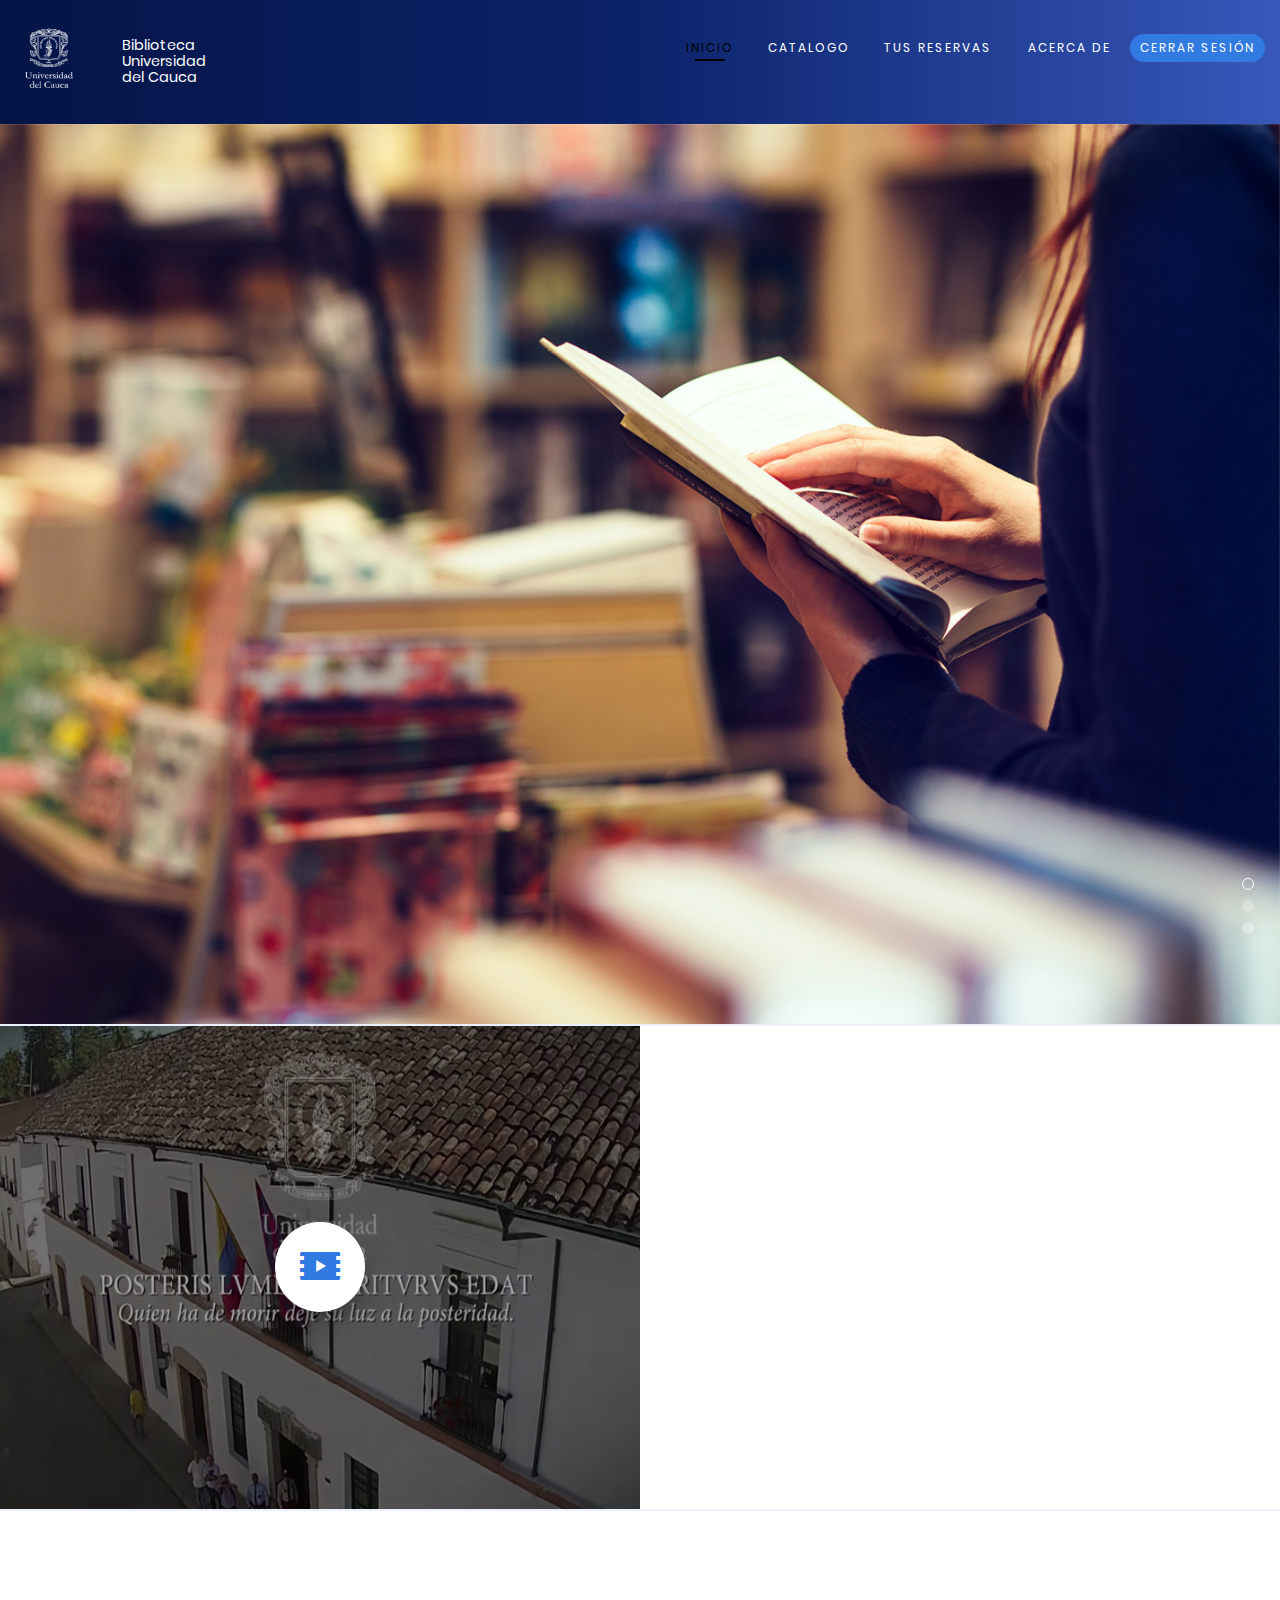
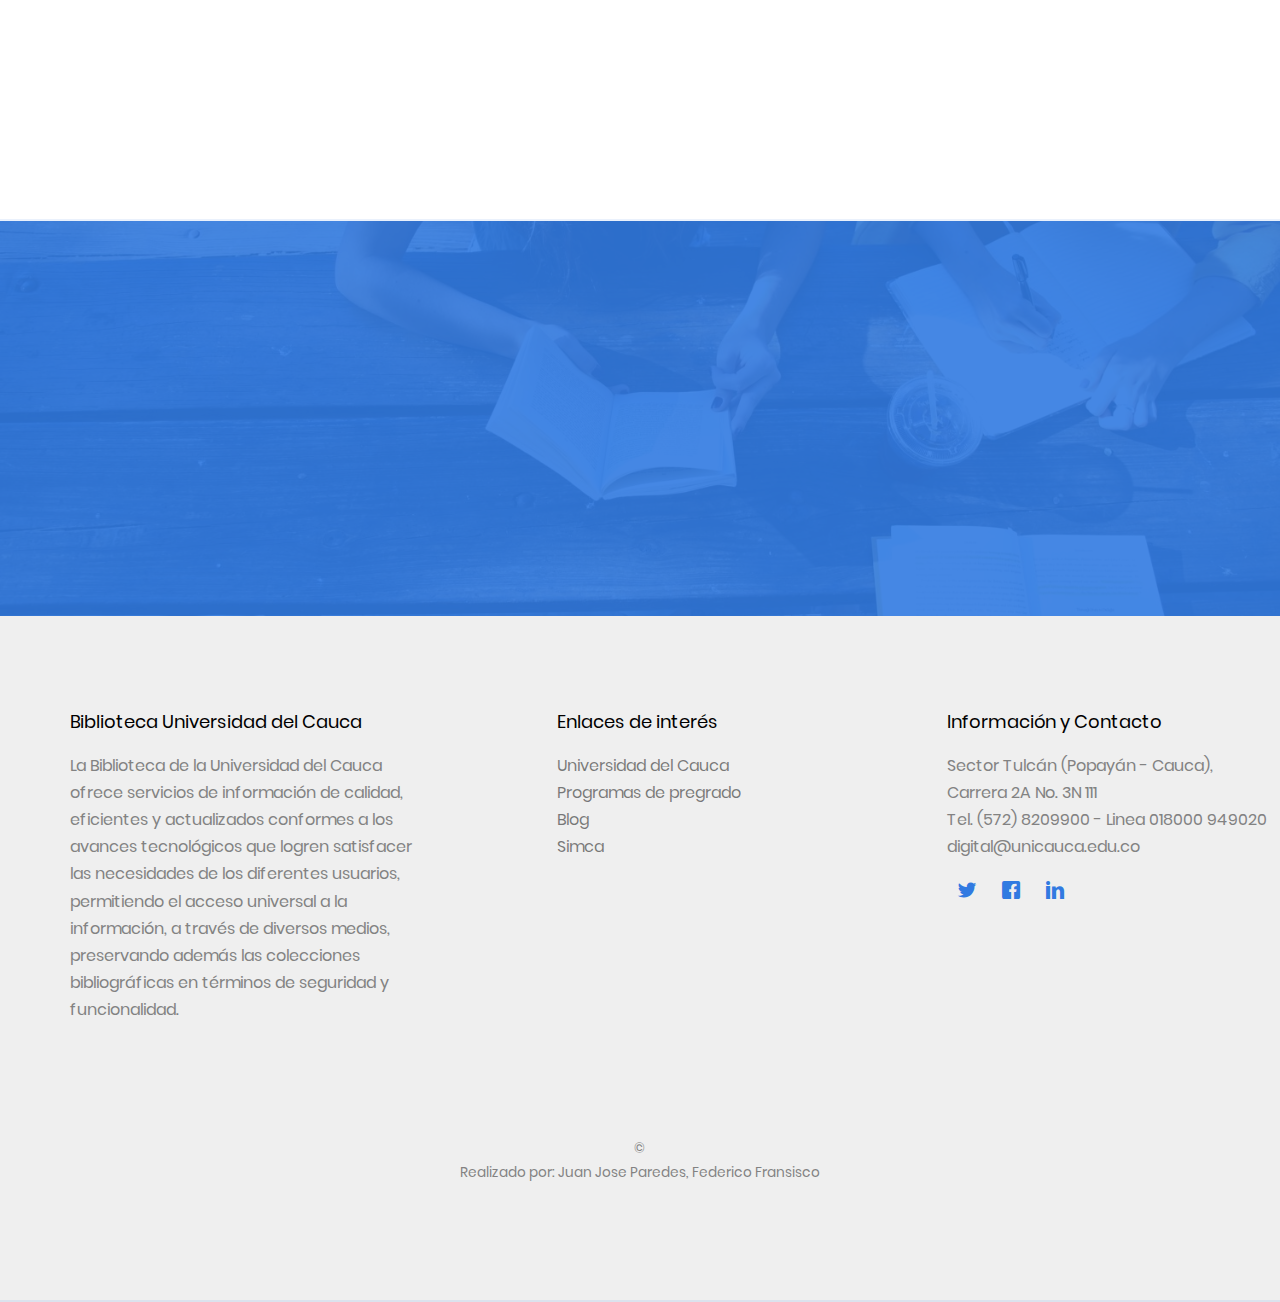
==== home.html @ 98b1ec56 "Primer Commit" ====
<!DOCTYPE HTML>
<html lang="en">

<head>
	<meta charset="utf-8">
	<meta http-equiv="X-UA-Compatible" content="IE=edge">
	<title>Biblioteca Universidad</title>
	<meta name="viewport" content="width=device-width, initial-scale=1">
	<meta property="og:title" content=""/>
	<meta property="og:image" content=""/>
	<meta property="og:url" content=""/>
	<meta property="og:site_name" content=""/>
	<meta property="og:description" content=""/>

	<!-- icon page-->
	<link rel="icon" type="image/png" href="images/icons/Martz90-Circle-Books.ico"/>

	<!-- Animate.css -->
	<link rel="stylesheet" href="css/animate.css">
	
	<!-- Fonts.css-->
	<link rel="stylesheet" type="text/css" href="fonts/font-awesome-4.7.0/css/font-awesome.min.css">
	
	<!-- Icomoon Icon Fonts-->
	<link rel="stylesheet" href="css/icomoon.css">
	
	<!-- Bootstrap  -->
	<link rel="stylesheet" href="css/bootstrap.css">

	<!-- Magnific Popup -->
	<link rel="stylesheet" href="css/magnific-popup.css">

	<!-- Flexslider  -->
	<link rel="stylesheet" href="css/flexslider.css">

	<!-- Theme style  -->
	<link rel="stylesheet" href="css/style.css">

	<!-- Modernizr JS -->
	<script src="js/modernizr-2.6.2.min.js"></script>
	<!-- FOR IE9 below -->
	<!--[if lt IE 9]>
	<script src="js/respond.min.js"></script>
	<![endif]-->

</head>

<body>
		
	<div class="fh5co-loader"></div>
	
	<div id="page">
	<nav class="fh5co-nav" role="navigation">
		<div class="top-menu">
			<div class="container-fluid">
				<div class="row">
					<div class="col-xs-1">
						<div id="fh5co-logo"><a href="http://www.unicauca.edu.co/versionP/"><img src="images/logoUnicaucaWhite.png" alt="" height="60" width="48"></img></a></div>
					</div>
					<div class="col-xs-1 menu-1">
						<h2>Biblioteca</br>Universidad del Cauca</h2>
					</div>
					<div class="col-xs-10 text-right menu-1">
						<ul>
							<li class="active"><a href="home.html">Inicio</a></li>
							<li><a href="product.html">Catalogo</a></li>
							<li class="has-dropdown">
								<a href="blog.html">Tus Reservas</a>
								<ul class="dropdown">
									<li><a href="#">Opcion 1</a></li>
									<li><a href="#">Opcion 2</a></li>
									<li><a href="#">Opcion 3</a></li>
									<li><a href="#">Opcion 4</a></li>
								</ul>
							</li>
							<li><a href="about.html">Acerca de</a></li>
							<li class="btn-cta"><a href="index.html"><span>Cerrar Sesión</span></a></li>
						</ul>
					</div>
				</div>
				
			</div>
		</div>
	</nav>

	<aside id="fh5co-hero" class="js-fullheight">
		<div class="flexslider js-fullheight">
			<ul class="slides">
		   	<li style="background-image: url(images/img_bg_1.jpg);">
		   		<div class="overlay-gradient"></div>
		   		<div class="container-fluid">
		   			<div class="row">
			   			<div class="col-md-6 col-md-offset-3 col-md-pull-3 js-fullheight slider-text slider-text-bg">
							<div class="slider-text-inner">
									<h1>Encuentra tus libros favoritos, reserva, y disfruta de una busqueda fácil y rápida.</h1>
										<p class="ct gotobusqueda"><a href="#">comienza aquí<i class="icon-arrow-down"></i></a></p>
							</div>
			   			</div>
			   		</div>
		   		</div>
		   	</li>
		   	<li style="background-image: url(images/img_bg_2.jpg);">
		   		<div class="overlay-gradient"></div>
		   		<div class="container-fluid">
		   			<div class="row">
			   			<div class="col-md-6 col-md-offset-3 col-md-pull-3 js-fullheight slider-text slider-text-bg">
							<div class="slider-text-inner">
									<h1>Descubre nuestra gran cantidad de libros en cada una de nuestras bibliotecas.</h1>
										<h2>Ve mas acerca de nuestras bibliotecas aquí <a href="about.html" target="_blank">Bibliotecas</a></h2>
										<p class="ct"><a href="https://www.unicauca.edu.co/versionP/servicios/bibliotecas">O en la página oficial <i class="icon-arrow-right"></i></a></p>
							</div>
			   			</div>
			   		</div>
		   		</div>
		   	</li>
		   	<li style="background-image: url(images/img_bg_3.jpg);">
		   		<div class="overlay-gradient"></div>
		   		<div class="container-fluids">
		   			<div class="row">
			   			<div class="col-md-6 col-md-offset-3 col-md-pull-3 js-fullheight slider-text slider-text-bg">
			   				<div class="slider-text-inner">
								   <h1>También puedes disfrutar de nuestros servicios desde tu teléfono.</h1>
								   <p class="ct"><a href="product.html">Ver el catalogo<i class="icon-arrow-right"></i></a></p>
			   				</div>
			   			</div>
			   		</div>
		   		</div>
		   	</li>		   	
		  	</ul>
	  	</div>
	</aside>


	<div id="fh5co-content">
<!-------    CONTENIDO PARA EL BUSCADOR ----->
	</div>

	<div id="fh5co-content">
		<div class="video fh5co-video" style="background-image: url(images/video.jpg);">
			<a href="https://www.youtube.com/embed/l8za4jAoExE" class="popup-youtube"><i class="icon-video2"></i></a>
			<div class="overlay"></div>
		</div>		
		<div class="choose animate-box">
			<div class="fh5co-heading">
				<h2>¿Que encontraras en esta pagina web?</h2>
			</div>
			<ul class="list-nav">
				<li><i class="icon-check2"></i>Tenemos un buscador dinámico, con diferentes criterios de búsqueda.</li>
				<li><i class="icon-check2"></i>Encuentra tus libros por categorías en nuestro catalogo.</li>
				<li><i class="icon-check2"></i>Gran variedad de libros.</li>
				<li><i class="icon-check2"></i>Reserva tus libros, y consulta las reservas que has realizado.</li>
				<li><i class="icon-check2"></i>Un diseño responsivo para todo tipo de dispositivos.</li>
			</ul>
		</div>
	</div>

	<div id="fh5co-mission">
		<div class="container">
			<div class="row">
				<div class="col-md-6 col-md-offset-3 text-center animate-box">
					<h3>Lema</h3>
					<blockquote>
						<p>"Posteris Lvmen Moritvrvs Edat"</p>
					</blockquote>
				</div>
			</div>
		</div>
	</div>

	<div id="fh5co-started" style="background-image:url(images/img_bg_2.jpg);">
		<div class="overlay"></div>
		<div class="container">
			<div class="row animate-box">
				<div class="col-md-8 col-md-offset-2 text-center fh5co-heading">
					<h2>¿Quieres saber más sobre nosotros?</h2>
					<p>Búscanos en nuestras dependencias o envíanos un correo dando clic abajo.</p>
					<p><a href="#" class="btn btn-default btn-lg">Contactanos</a></p>
				</div>
			</div>
		</div>
	</div>

	<footer id="fh5co-footer" role="contentinfo">
		<div class="container">
			<div class="row row-pb-md">
				<div class="col-md-4 fh5co-widget">
					<h4>Biblioteca Universidad del Cauca</h4>
					<p>La Biblioteca de la Universidad del Cauca ofrece servicios de información de calidad, eficientes y actualizados conformes a los avances tecnológicos que logren satisfacer las necesidades de los diferentes usuarios, permitiendo el acceso universal a la información, a través de diversos medios, preservando además las colecciones bibliográficas en términos de seguridad y funcionalidad.</p>
				</div>
				<div class="col-md-4 col-md-push-1">
					<h4>Enlaces de interés</h4>
					<ul class="fh5co-footer-links">
						<li><a href="http://www.unicauca.edu.co/versionP/">Universidad del Cauca</a></li>
						<li><a href="http://www.unicauca.edu.co/versionP/pregrado">Programas de pregrado</a></li>
						<li><a href="http://ublogs.unicauca.edu.co/ssi/page/8/">Blog</a></li>
						<li><a href="https://simca.unicauca.edu.co/simca/">Simca</a></li>
					</ul>
				</div>

				<div class="col-md-4 col-md-push-1">
					<h4>Información y Contacto</h4>
					<ul class="fh5co-footer-links">
						<li>Sector Tulcán (Popayán - Cauca), <br> Carrera 2A No. 3N 111</li>
						<li>Tel. (572) 8209900 - Linea 018000 949020</li>
						<li>digital@unicauca.edu.co</li>
					</ul>
					<p>
						<ul class="fh5co-social-icons">
							<li><a href="https://twitter.com/unicauca"><i class="icon-twitter"></i></a></li>
							<li><a href="https://www.facebook.com/universidadelcauca/"><i class="icon-facebook"></i></a></li>
							<li><a href="https://www.linkedin.com/school/universidad-del-cauca"><i class="icon-linkedin"></i></a></li>
						</ul>
					</p>
				</div>

			</div>
			<div class="row copyright">
				<div class="col-md-12 text-center">
					<p>
						<small class="block">&copy; </small> 
						<small class="block">Realizado por: Juan Jose Paredes, Federico Fransisco</small>
					</p>
				</div>
			</div>

		</div>
	</footer>
	</div>

	<div class="gototop js-top">
		<a href="#" class="js-gotop"><i class="icon-arrow-up"></i></a>
	</div>
	
	<!-- jQuery -->
	<script src="js/jquery.min.js"></script>
	<!-- jQuery Easing -->
	<script src="js/jquery.easing.1.3.js"></script>
	<!-- Bootstrap -->
	<script src="js/bootstrap.min.js"></script>
	<!-- Waypoints -->
	<script src="js/jquery.waypoints.min.js"></script>
	<!-- Flexslider -->
	<script src="js/jquery.flexslider-min.js"></script>
	<!-- Magnific Popup -->
	<script src="js/jquery.magnific-popup.min.js"></script>
	<script src="js/magnific-popup-options.js"></script>
	<!-- Main -->
	<script src="js/main.js"></script>
	<!-- Nuestro implementacion de js -->
	<script src="js/myJava.js"></script>

	</body>
</html>
---- css/icomoon.css ----
@font-face {
  font-family: 'icomoon';
  src:  url('../fonts/icomoon/icomoon.eot?6iuir');
  src:  url('../fonts/icomoon/icomoon.eot?6iuir#iefix') format('embedded-opentype'),
    url('../fonts/icomoon/icomoon.ttf?6iuir') format('truetype'),
    url('../fonts/icomoon/icomoon.woff?6iuir') format('woff'),
    url('../fonts/icomoon/icomoon.svg?6iuir#icomoon') format('svg');
  font-weight: normal;
  font-style: normal;
}

[class^="icon-"], [class*=" icon-"] {
  /* use !important to prevent issues with browser extensions that change fonts */
  font-family: 'icomoon' !important;
  speak: none;
  font-style: normal;
  font-weight: normal;
  font-variant: normal;
  text-transform: none;
  line-height: 1;

  /* Better Font Rendering =========== */
  -webkit-font-smoothing: antialiased;
  -moz-osx-font-smoothing: grayscale;
}

.icon-eye:before {
  content: "\e000";
}
.icon-paper-clip:before {
  content: "\e001";
}
.icon-mail:before {
  content: "\e002";
}
.icon-toggle:before {
  content: "\e003";
}
.icon-layout:before {
  content: "\e004";
}
.icon-link:before {
  content: "\e005";
}
.icon-bell:before {
  content: "\e006";
}
.icon-lock:before {
  content: "\e007";
}
.icon-unlock:before {
  content: "\e008";
}
.icon-ribbon:before {
  content: "\e009";
}
.icon-image:before {
  content: "\e010";
}
.icon-signal:before {
  content: "\e011";
}
.icon-target:before {
  content: "\e012";
}
.icon-clipboard:before {
  content: "\e013";
}
.icon-clock:before {
  content: "\e014";
}
.icon-watch:before {
  content: "\e015";
}
.icon-air-play:before {
  content: "\e016";
}
.icon-camera:before {
  content: "\e017";
}
.icon-video:before {
  content: "\e018";
}
.icon-disc:before {
  content: "\e019";
}
.icon-printer:before {
  content: "\e020";
}
.icon-monitor:before {
  content: "\e021";
}
.icon-server:before {
  content: "\e022";
}
.icon-cog:before {
  content: "\e023";
}
.icon-heart:before {
  content: "\e024";
}
.icon-paragraph:before {
  content: "\e025";
}
.icon-align-justify:before {
  content: "\e026";
}
.icon-align-left:before {
  content: "\e027";
}
.icon-align-center:before {
  content: "\e028";
}
.icon-align-right:before {
  content: "\e029";
}
.icon-book:before {
  content: "\e030";
}
.icon-layers:before {
  content: "\e031";
}
.icon-stack:before {
  content: "\e032";
}
.icon-stack-2:before {
  content: "\e033";
}
.icon-paper:before {
  content: "\e034";
}
.icon-paper-stack:before {
  content: "\e035";
}
.icon-search:before {
  content: "\e036";
}
.icon-zoom-in:before {
  content: "\e037";
}
.icon-zoom-out:before {
  content: "\e038";
}
.icon-reply:before {
  content: "\e039";
}
.icon-circle-plus:before {
  content: "\e040";
}
.icon-circle-minus:before {
  content: "\e041";
}
.icon-circle-check:before {
  content: "\e042";
}
.icon-circle-cross:before {
  content: "\e043";
}
.icon-square-plus:before {
  content: "\e044";
}
.icon-square-minus:before {
  content: "\e045";
}
.icon-square-check:before {
  content: "\e046";
}
.icon-square-cross:before {
  content: "\e047";
}
.icon-microphone:before {
  content: "\e048";
}
.icon-record:before {
  content: "\e049";
}
.icon-skip-back:before {
  content: "\e050";
}
.icon-rewind:before {
  content: "\e051";
}
.icon-play:before {
  content: "\e052";
}
.icon-pause:before {
  content: "\e053";
}
.icon-stop:before {
  content: "\e054";
}
.icon-fast-forward:before {
  content: "\e055";
}
.icon-skip-forward:before {
  content: "\e056";
}
.icon-shuffle:before {
  content: "\e057";
}
.icon-repeat:before {
  content: "\e058";
}
.icon-folder:before {
  content: "\e059";
}
.icon-umbrella:before {
  content: "\e060";
}
.icon-moon:before {
  content: "\e061";
}
.icon-thermometer:before {
  content: "\e062";
}
.icon-drop:before {
  content: "\e063";
}
.icon-sun:before {
  content: "\e064";
}
.icon-cloud:before {
  content: "\e065";
}
.icon-cloud-upload:before {
  content: "\e066";
}
.icon-cloud-download:before {
  content: "\e067";
}
.icon-upload:before {
  content: "\e068";
}
.icon-download:before {
  content: "\e069";
}
.icon-location:before {
  content: "\e070";
}
.icon-location-2:before {
  content: "\e071";
}
.icon-map:before {
  content: "\e072";
}
.icon-battery:before {
  content: "\e073";
}
.icon-head:before {
  content: "\e074";
}
.icon-briefcase:before {
  content: "\e075";
}
.icon-speech-bubble:before {
  content: "\e076";
}
.icon-anchor:before {
  content: "\e077";
}
.icon-globe:before {
  content: "\e078";
}
.icon-box:before {
  content: "\e079";
}
.icon-reload:before {
  content: "\e080";
}
.icon-share:before {
  content: "\e081";
}
.icon-marquee:before {
  content: "\e082";
}
.icon-marquee-plus:before {
  content: "\e083";
}
.icon-marquee-minus:before {
  content: "\e084";
}
.icon-tag:before {
  content: "\e085";
}
.icon-power:before {
  content: "\e086";
}
.icon-command:before {
  content: "\e087";
}
.icon-alt:before {
  content: "\e088";
}
.icon-esc:before {
  content: "\e089";
}
.icon-bar-graph:before {
  content: "\e090";
}
.icon-bar-graph-2:before {
  content: "\e091";
}
.icon-pie-graph:before {
  content: "\e092";
}
.icon-star:before {
  content: "\e093";
}
.icon-arrow-left:before {
  content: "\e094";
}
.icon-arrow-right:before {
  content: "\e095";
}
.icon-arrow-up:before {
  content: "\e096";
}
.icon-arrow-down:before {
  content: "\e097";
}
.icon-volume:before {
  content: "\e098";
}
.icon-mute:before {
  content: "\e099";
}
.icon-content-right:before {
  content: "\e100";
}
.icon-content-left:before {
  content: "\e101";
}
.icon-grid:before {
  content: "\e102";
}
.icon-grid-2:before {
  content: "\e103";
}
.icon-columns:before {
  content: "\e104";
}
.icon-loader:before {
  content: "\e105";
}
.icon-bag:before {
  content: "\e106";
}
.icon-ban:before {
  content: "\e107";
}
.icon-flag:before {
  content: "\e108";
}
.icon-trash:before {
  content: "\e109";
}
.icon-expand:before {
  content: "\e110";
}
.icon-contract:before {
  content: "\e111";
}
.icon-maximize:before {
  content: "\e112";
}
.icon-minimize:before {
  content: "\e113";
}
.icon-plus:before {
  content: "\e114";
}
.icon-minus:before {
  content: "\e115";
}
.icon-check:before {
  content: "\e116";
}
.icon-cross:before {
  content: "\e117";
}
.icon-move:before {
  content: "\e118";
}
.icon-delete:before {
  content: "\e119";
}
.icon-menu:before {
  content: "\e120";
}
.icon-archive:before {
  content: "\e121";
}
.icon-inbox:before {
  content: "\e122";
}
.icon-outbox:before {
  content: "\e123";
}
.icon-file:before {
  content: "\e124";
}
.icon-file-add:before {
  content: "\e125";
}
.icon-file-subtract:before {
  content: "\e126";
}
.icon-help:before {
  content: "\e127";
}
.icon-open:before {
  content: "\e128";
}
.icon-ellipsis:before {
  content: "\e129";
}
.icon-add-to-list:before {
  content: "\e900";
}
.icon-classic-computer:before {
  content: "\e901";
}
.icon-controller-fast-backward:before {
  content: "\e902";
}
.icon-creative-commons-attribution:before {
  content: "\e903";
}
.icon-creative-commons-noderivs:before {
  content: "\e904";
}
.icon-creative-commons-noncommercial-eu:before {
  content: "\e905";
}
.icon-creative-commons-noncommercial-us:before {
  content: "\e906";
}
.icon-creative-commons-public-domain:before {
  content: "\e907";
}
.icon-creative-commons-remix:before {
  content: "\e908";
}
.icon-creative-commons-share:before {
  content: "\e909";
}
.icon-creative-commons-sharealike:before {
  content: "\e90a";
}
.icon-creative-commons:before {
  content: "\e90b";
}
.icon-document-landscape:before {
  content: "\e90c";
}
.icon-remove-user:before {
  content: "\e90d";
}
.icon-warning:before {
  content: "\e90e";
}
.icon-arrow-bold-down:before {
  content: "\e90f";
}
.icon-arrow-bold-left:before {
  content: "\e910";
}
.icon-arrow-bold-right:before {
  content: "\e911";
}
.icon-arrow-bold-up:before {
  content: "\e912";
}
.icon-arrow-down2:before {
  content: "\e913";
}
.icon-arrow-left2:before {
  content: "\e914";
}
.icon-arrow-long-down:before {
  content: "\e915";
}
.icon-arrow-long-left:before {
  content: "\e916";
}
.icon-arrow-long-right:before {
  content: "\e917";
}
.icon-arrow-long-up:before {
  content: "\e918";
}
.icon-arrow-right2:before {
  content: "\e919";
}
.icon-arrow-up2:before {
  content: "\e91a";
}
.icon-arrow-with-circle-down:before {
  content: "\e91b";
}
.icon-arrow-with-circle-left:before {
  content: "\e91c";
}
.icon-arrow-with-circle-right:before {
  content: "\e91d";
}
.icon-arrow-with-circle-up:before {
  content: "\e91e";
}
.icon-bookmark:before {
  content: "\e91f";
}
.icon-bookmarks:before {
  content: "\e920";
}
.icon-chevron-down:before {
  content: "\e921";
}
.icon-chevron-left:before {
  content: "\e922";
}
.icon-chevron-right:before {
  content: "\e923";
}
.icon-chevron-small-down:before {
  content: "\e924";
}
.icon-chevron-small-left:before {
  content: "\e925";
}
.icon-chevron-small-right:before {
  content: "\e926";
}
.icon-chevron-small-up:before {
  content: "\e927";
}
.icon-chevron-thin-down:before {
  content: "\e928";
}
.icon-chevron-thin-left:before {
  content: "\e929";
}
.icon-chevron-thin-right:before {
  content: "\e92a";
}
.icon-chevron-thin-up:before {
  content: "\e92b";
}
.icon-chevron-up:before {
  content: "\e92c";
}
.icon-chevron-with-circle-down:before {
  content: "\e92d";
}
.icon-chevron-with-circle-left:before {
  content: "\e92e";
}
.icon-chevron-with-circle-right:before {
  content: "\e92f";
}
.icon-chevron-with-circle-up:before {
  content: "\e930";
}
.icon-cloud2:before {
  content: "\e931";
}
.icon-controller-fast-forward:before {
  content: "\e932";
}
.icon-controller-jump-to-start:before {
  content: "\e933";
}
.icon-controller-next:before {
  content: "\e934";
}
.icon-controller-paus:before {
  content: "\e935";
}
.icon-controller-play:before {
  content: "\e936";
}
.icon-controller-record:before {
  content: "\e937";
}
.icon-controller-stop:before {
  content: "\e938";
}
.icon-controller-volume:before {
  content: "\e939";
}
.icon-dot-single:before {
  content: "\e93a";
}
.icon-dots-three-horizontal:before {
  content: "\e93b";
}
.icon-dots-three-vertical:before {
  content: "\e93c";
}
.icon-dots-two-horizontal:before {
  content: "\e93d";
}
.icon-dots-two-vertical:before {
  content: "\e93e";
}
.icon-download2:before {
  content: "\e93f";
}
.icon-emoji-flirt:before {
  content: "\e940";
}
.icon-flow-branch:before {
  content: "\e941";
}
.icon-flow-cascade:before {
  content: "\e942";
}
.icon-flow-line:before {
  content: "\e943";
}
.icon-flow-parallel:before {
  content: "\e944";
}
.icon-flow-tree:before {
  content: "\e945";
}
.icon-install:before {
  content: "\e946";
}
.icon-layers2:before {
  content: "\e947";
}
.icon-open-book:before {
  content: "\e948";
}
.icon-resize-100:before {
  content: "\e949";
}
.icon-resize-full-screen:before {
  content: "\e94a";
}
.icon-save:before {
  content: "\e94b";
}
.icon-select-arrows:before {
  content: "\e94c";
}
.icon-sound-mute:before {
  content: "\e94d";
}
.icon-sound:before {
  content: "\e94e";
}
.icon-trash2:before {
  content: "\e94f";
}
.icon-triangle-down:before {
  content: "\e950";
}
.icon-triangle-left:before {
  content: "\e951";
}
.icon-triangle-right:before {
  content: "\e952";
}
.icon-triangle-up:before {
  content: "\e953";
}
.icon-uninstall:before {
  content: "\e954";
}
.icon-upload-to-cloud:before {
  content: "\e955";
}
.icon-upload2:before {
  content: "\e956";
}
.icon-add-user:before {
  content: "\e957";
}
.icon-address:before {
  content: "\e958";
}
.icon-adjust:before {
  content: "\e959";
}
.icon-air:before {
  content: "\e95a";
}
.icon-aircraft-landing:before {
  content: "\e95b";
}
.icon-aircraft-take-off:before {
  content: "\e95c";
}
.icon-aircraft:before {
  content: "\e95d";
}
.icon-align-bottom:before {
  content: "\e95e";
}
.icon-align-horizontal-middle:before {
  content: "\e95f";
}
.icon-align-left2:before {
  content: "\e960";
}
.icon-align-right2:before {
  content: "\e961";
}
.icon-align-top:before {
  content: "\e962";
}
.icon-align-vertical-middle:before {
  content: "\e963";
}
.icon-archive2:before {
  content: "\e964";
}
.icon-area-graph:before {
  content: "\e965";
}
.icon-attachment:before {
  content: "\e966";
}
.icon-awareness-ribbon:before {
  content: "\e967";
}
.icon-back-in-time:before {
  content: "\e968";
}
.icon-back:before {
  content: "\e969";
}
.icon-bar-graph2:before {
  content: "\e96a";
}
.icon-battery2:before {
  content: "\e96b";
}
.icon-beamed-note:before {
  content: "\e96c";
}
.icon-bell2:before {
  content: "\e96d";
}
.icon-blackboard:before {
  content: "\e96e";
}
.icon-block:before {
  content: "\e96f";
}
.icon-book2:before {
  content: "\e970";
}
.icon-bowl:before {
  content: "\e971";
}
.icon-box2:before {
  content: "\e972";
}
.icon-briefcase2:before {
  content: "\e973";
}
.icon-browser:before {
  content: "\e974";
}
.icon-brush:before {
  content: "\e975";
}
.icon-bucket:before {
  content: "\e976";
}
.icon-cake:before {
  content: "\e977";
}
.icon-calculator:before {
  content: "\e978";
}
.icon-calendar:before {
  content: "\e979";
}
.icon-camera2:before {
  content: "\e97a";
}
.icon-ccw:before {
  content: "\e97b";
}
.icon-chat:before {
  content: "\e97c";
}
.icon-check2:before {
  content: "\e97d";
}
.icon-circle-with-cross:before {
  content: "\e97e";
}
.icon-circle-with-minus:before {
  content: "\e97f";
}
.icon-circle-with-plus:before {
  content: "\e980";
}
.icon-circle:before {
  content: "\e981";
}
.icon-circular-graph:before {
  content: "\e982";
}
.icon-clapperboard:before {
  content: "\e983";
}
.icon-clipboard2:before {
  content: "\e984";
}
.icon-clock2:before {
  content: "\e985";
}
.icon-code:before {
  content: "\e986";
}
.icon-cog2:before {
  content: "\e987";
}
.icon-colours:before {
  content: "\e988";
}
.icon-compass:before {
  content: "\e989";
}
.icon-copy:before {
  content: "\e98a";
}
.icon-credit-card:before {
  content: "\e98b";
}
.icon-credit:before {
  content: "\e98c";
}
.icon-cross2:before {
  content: "\e98d";
}
.icon-cup:before {
  content: "\e98e";
}
.icon-cw:before {
  content: "\e98f";
}
.icon-cycle:before {
  content: "\e990";
}
.icon-database:before {
  content: "\e991";
}
.icon-dial-pad:before {
  content: "\e992";
}
.icon-direction:before {
  content: "\e993";
}
.icon-document:before {
  content: "\e994";
}
.icon-documents:before {
  content: "\e995";
}
.icon-drink:before {
  content: "\e996";
}
.icon-drive:before {
  content: "\e997";
}
.icon-drop2:before {
  content: "\e998";
}
.icon-edit:before {
  content: "\e999";
}
.icon-email:before {
  content: "\e99a";
}
.icon-emoji-happy:before {
  content: "\e99b";
}
.icon-emoji-neutral:before {
  content: "\e99c";
}
.icon-emoji-sad:before {
  content: "\e99d";
}
.icon-erase:before {
  content: "\e99e";
}
.icon-eraser:before {
  content: "\e99f";
}
.icon-export:before {
  content: "\e9a0";
}
.icon-eye2:before {
  content: "\e9a1";
}
.icon-feather:before {
  content: "\e9a2";
}
.icon-flag2:before {
  content: "\e9a3";
}
.icon-flash:before {
  content: "\e9a4";
}
.icon-flashlight:before {
  content: "\e9a5";
}
.icon-flat-brush:before {
  content: "\e9a6";
}
.icon-folder-images:before {
  content: "\e9a7";
}
.icon-folder-music:before {
  content: "\e9a8";
}
.icon-folder-video:before {
  content: "\e9a9";
}
.icon-folder2:before {
  content: "\e9aa";
}
.icon-forward:before {
  content: "\e9ab";
}
.icon-funnel:before {
  content: "\e9ac";
}
.icon-game-controller:before {
  content: "\e9ad";
}
.icon-gauge:before {
  content: "\e9ae";
}
.icon-globe2:before {
  content: "\e9af";
}
.icon-graduation-cap:before {
  content: "\e9b0";
}
.icon-grid2:before {
  content: "\e9b1";
}
.icon-hair-cross:before {
  content: "\e9b2";
}
.icon-hand:before {
  content: "\e9b3";
}
.icon-heart-outlined:before {
  content: "\e9b4";
}
.icon-heart2:before {
  content: "\e9b5";
}
.icon-help-with-circle:before {
  content: "\e9b6";
}
.icon-help2:before {
  content: "\e9b7";
}
.icon-home:before {
  content: "\e9b8";
}
.icon-hour-glass:before {
  content: "\e9b9";
}
.icon-image-inverted:before {
  content: "\e9ba";
}
.icon-image2:before {
  content: "\e9bb";
}
.icon-images:before {
  content: "\e9bc";
}
.icon-inbox2:before {
  content: "\e9bd";
}
.icon-infinity:before {
  content: "\e9be";
}
.icon-info-with-circle:before {
  content: "\e9bf";
}
.icon-info:before {
  content: "\e9c0";
}
.icon-key:before {
  content: "\e9c1";
}
.icon-keyboard:before {
  content: "\e9c2";
}
.icon-lab-flask:before {
  content: "\e9c3";
}
.icon-landline:before {
  content: "\e9c4";
}
.icon-language:before {
  content: "\e9c5";
}
.icon-laptop:before {
  content: "\e9c6";
}
.icon-leaf:before {
  content: "\e9c7";
}
.icon-level-down:before {
  content: "\e9c8";
}
.icon-level-up:before {
  content: "\e9c9";
}
.icon-lifebuoy:before {
  content: "\e9ca";
}
.icon-light-bulb:before {
  content: "\e9cb";
}
.icon-light-down:before {
  content: "\e9cc";
}
.icon-light-up:before {
  content: "\e9cd";
}
.icon-line-graph:before {
  content: "\e9ce";
}
.icon-link2:before {
  content: "\e9cf";
}
.icon-list:before {
  content: "\e9d0";
}
.icon-location-pin:before {
  content: "\e9d1";
}
.icon-location2:before {
  content: "\e9d2";
}
.icon-lock-open:before {
  content: "\e9d3";
}
.icon-lock2:before {
  content: "\e9d4";
}
.icon-log-out:before {
  content: "\e9d5";
}
.icon-login:before {
  content: "\e9d6";
}
.icon-loop:before {
  content: "\e9d7";
}
.icon-magnet:before {
  content: "\e9d8";
}
.icon-magnifying-glass:before {
  content: "\e9d9";
}
.icon-mail2:before {
  content: "\e9da";
}
.icon-man:before {
  content: "\e9db";
}
.icon-map2:before {
  content: "\e9dc";
}
.icon-mask:before {
  content: "\e9dd";
}
.icon-medal:before {
  content: "\e9de";
}
.icon-megaphone:before {
  content: "\e9df";
}
.icon-menu2:before {
  content: "\e9e0";
}
.icon-message:before {
  content: "\e9e1";
}
.icon-mic:before {
  content: "\e9e2";
}
.icon-minus2:before {
  content: "\e9e3";
}
.icon-mobile:before {
  content: "\e9e4";
}
.icon-modern-mic:before {
  content: "\e9e5";
}
.icon-moon2:before {
  content: "\e9e6";
}
.icon-mouse:before {
  content: "\e9e7";
}
.icon-music:before {
  content: "\e9e8";
}
.icon-network:before {
  content: "\e9e9";
}
.icon-new-message:before {
  content: "\e9ea";
}
.icon-new:before {
  content: "\e9eb";
}
.icon-news:before {
  content: "\e9ec";
}
.icon-note:before {
  content: "\e9ed";
}
.icon-notification:before {
  content: "\e9ee";
}
.icon-old-mobile:before {
  content: "\e9ef";
}
.icon-old-phone:before {
  content: "\e9f0";
}
.icon-palette:before {
  content: "\e9f1";
}
.icon-paper-plane:before {
  content: "\e9f2";
}
.icon-pencil:before {
  content: "\e9f3";
}
.icon-phone:before {
  content: "\e9f4";
}
.icon-pie-chart:before {
  content: "\e9f5";
}
.icon-pin:before {
  content: "\e9f6";
}
.icon-plus2:before {
  content: "\e9f7";
}
.icon-popup:before {
  content: "\e9f8";
}
.icon-power-plug:before {
  content: "\e9f9";
}
.icon-price-ribbon:before {
  content: "\e9fa";
}
.icon-price-tag:before {
  content: "\e9fb";
}
.icon-print:before {
  content: "\e9fc";
}
.icon-progress-empty:before {
  content: "\e9fd";
}
.icon-progress-full:before {
  content: "\e9fe";
}
.icon-progress-one:before {
  content: "\e9ff";
}
.icon-progress-two:before {
  content: "\ea00";
}
.icon-publish:before {
  content: "\ea01";
}
.icon-quote:before {
  content: "\ea02";
}
.icon-radio:before {
  content: "\ea03";
}
.icon-reply-all:before {
  content: "\ea04";
}
.icon-reply2:before {
  content: "\ea05";
}
.icon-retweet:before {
  content: "\ea06";
}
.icon-rocket:before {
  content: "\ea07";
}
.icon-round-brush:before {
  content: "\ea08";
}
.icon-rss:before {
  content: "\ea09";
}
.icon-ruler:before {
  content: "\ea0a";
}
.icon-scissors:before {
  content: "\ea0b";
}
.icon-share-alternitive:before {
  content: "\ea0c";
}
.icon-share2:before {
  content: "\ea0d";
}
.icon-shareable:before {
  content: "\ea0e";
}
.icon-shield:before {
  content: "\ea0f";
}
.icon-shop:before {
  content: "\ea10";
}
.icon-shopping-bag:before {
  content: "\ea11";
}
.icon-shopping-basket:before {
  content: "\ea12";
}
.icon-shopping-cart:before {
  content: "\ea13";
}
.icon-shuffle2:before {
  content: "\ea14";
}
.icon-signal2:before {
  content: "\ea15";
}
.icon-sound-mix:before {
  content: "\ea16";
}
.icon-sports-club:before {
  content: "\ea17";
}
.icon-spreadsheet:before {
  content: "\ea18";
}
.icon-squared-cross:before {
  content: "\ea19";
}
.icon-squared-minus:before {
  content: "\ea1a";
}
.icon-squared-plus:before {
  content: "\ea1b";
}
.icon-star-outlined:before {
  content: "\ea1c";
}
.icon-star2:before {
  content: "\ea1d";
}
.icon-stopwatch:before {
  content: "\ea1e";
}
.icon-suitcase:before {
  content: "\ea1f";
}
.icon-swap:before {
  content: "\ea20";
}
.icon-sweden:before {
  content: "\ea21";
}
.icon-switch:before {
  content: "\ea22";
}
.icon-tablet:before {
  content: "\ea23";
}
.icon-tag2:before {
  content: "\ea24";
}
.icon-text-document-inverted:before {
  content: "\ea25";
}
.icon-text-document:before {
  content: "\ea26";
}
.icon-text:before {
  content: "\ea27";
}
.icon-thermometer2:before {
  content: "\ea28";
}
.icon-thumbs-down:before {
  content: "\ea29";
}
.icon-thumbs-up:before {
  content: "\ea2a";
}
.icon-thunder-cloud:before {
  content: "\ea2b";
}
.icon-ticket:before {
  content: "\ea2c";
}
.icon-time-slot:before {
  content: "\ea2d";
}
.icon-tools:before {
  content: "\ea2e";
}
.icon-traffic-cone:before {
  content: "\ea2f";
}
.icon-tree:before {
  content: "\ea30";
}
.icon-trophy:before {
  content: "\ea31";
}
.icon-tv:before {
  content: "\ea32";
}
.icon-typing:before {
  content: "\ea33";
}
.icon-unread:before {
  content: "\ea34";
}
.icon-untag:before {
  content: "\ea35";
}
.icon-user:before {
  content: "\ea36";
}
.icon-users:before {
  content: "\ea37";
}
.icon-v-card:before {
  content: "\ea38";
}
.icon-video2:before {
  content: "\ea39";
}
.icon-vinyl:before {
  content: "\ea3a";
}
.icon-voicemail:before {
  content: "\ea3b";
}
.icon-wallet:before {
  content: "\ea3c";
}
.icon-water:before {
  content: "\ea3d";
}
.icon-px-with-circle:before {
  content: "\ea3e";
}
.icon-px:before {
  content: "\ea3f";
}
.icon-basecamp:before {
  content: "\ea40";
}
.icon-behance:before {
  content: "\ea41";
}
.icon-creative-cloud:before {
  content: "\ea42";
}
.icon-dropbox:before {
  content: "\ea43";
}
.icon-evernote:before {
  content: "\ea44";
}
.icon-flattr:before {
  content: "\ea45";
}
.icon-foursquare:before {
  content: "\ea46";
}
.icon-google-drive:before {
  content: "\ea47";
}
.icon-google-hangouts:before {
  content: "\ea48";
}
.icon-grooveshark:before {
  content: "\ea49";
}
.icon-icloud:before {
  content: "\ea4a";
}
.icon-mixi:before {
  content: "\ea4b";
}
.icon-onedrive:before {
  content: "\ea4c";
}
.icon-paypal:before {
  content: "\ea4d";
}
.icon-picasa:before {
  content: "\ea4e";
}
.icon-qq:before {
  content: "\ea4f";
}
.icon-rdio-with-circle:before {
  content: "\ea50";
}
.icon-renren:before {
  content: "\ea51";
}
.icon-scribd:before {
  content: "\ea52";
}
.icon-sina-weibo:before {
  content: "\ea53";
}
.icon-skype-with-circle:before {
  content: "\ea54";
}
.icon-skype:before {
  content: "\ea55";
}
.icon-slideshare:before {
  content: "\ea56";
}
.icon-smashing:before {
  content: "\ea57";
}
.icon-soundcloud:before {
  content: "\ea58";
}
.icon-spotify-with-circle:before {
  content: "\ea59";
}
.icon-spotify:before {
  content: "\ea5a";
}
.icon-swarm:before {
  content: "\ea5b";
}
.icon-vine-with-circle:before {
  content: "\ea5c";
}
.icon-vine:before {
  content: "\ea5d";
}
.icon-vk-alternitive:before {
  content: "\ea5e";
}
.icon-vk-with-circle:before {
  content: "\ea5f";
}
.icon-vk:before {
  content: "\ea60";
}
.icon-xing-with-circle:before {
  content: "\ea61";
}
.icon-xing:before {
  content: "\ea62";
}
.icon-yelp:before {
  content: "\ea63";
}
.icon-dribbble-with-circle:before {
  content: "\ea64";
}
.icon-dribbble:before {
  content: "\ea65";
}
.icon-facebook-with-circle:before {
  content: "\ea66";
}
.icon-facebook:before {
  content: "\ea67";
}
.icon-flickr-with-circle:before {
  content: "\ea68";
}
.icon-flickr:before {
  content: "\ea69";
}
.icon-github-with-circle:before {
  content: "\ea6a";
}
.icon-github:before {
  content: "\ea6b";
}
.icon-google-with-circle:before {
  content: "\ea6c";
}
.icon-google:before {
  content: "\ea6d";
}
.icon-instagram-with-circle:before {
  content: "\ea6e";
}
.icon-instagram:before {
  content: "\ea6f";
}
.icon-lastfm-with-circle:before {
  content: "\ea70";
}
.icon-lastfm:before {
  content: "\ea71";
}
.icon-linkedin-with-circle:before {
  content: "\ea72";
}
.icon-linkedin:before {
  content: "\ea73";
}
.icon-pinterest-with-circle:before {
  content: "\ea74";
}
.icon-pinterest:before {
  content: "\ea75";
}
.icon-rdio:before {
  content: "\ea76";
}
.icon-stumbleupon-with-circle:before {
  content: "\ea77";
}
.icon-stumbleupon:before {
  content: "\ea78";
}
.icon-tumblr-with-circle:before {
  content: "\ea79";
}
.icon-tumblr:before {
  content: "\ea7a";
}
.icon-twitter-with-circle:before {
  content: "\ea7b";
}
.icon-twitter:before {
  content: "\ea7c";
}
.icon-vimeo-with-circle:before {
  content: "\ea7d";
}
.icon-vimeo:before {
  content: "\ea7e";
}
.icon-youtube-with-circle:before {
  content: "\ea7f";
}
.icon-youtube:before {
  content: "\ea80";
}
---- css/style.css ----
@font-face {
  font-family: Poppins-Regular;
  src: url(../fonts/poppins/Poppins-Regular.ttf);
  font-weight: normal;
  font-style: normal;
}
@font-face {
  font-family: Poppins-Bold;
  /*src: url('../fonts/ubuntu/Ubuntu-Bold.ttf'); */
  src: url(../fonts/poppins/Poppins-Bold.ttf);
}
/* =======================================================
*
* 	Template Style 
*
* ======================================================= */
body {
  font-family: "Poppins-Regular", Arial, serif;
  font-weight: 400;
  font-size: 16px;
  line-height: 1.7;
  color: #828282;
  background: #fff;
}

#page {
  position: relative;
  overflow-x: hidden;
  width: 100%;
  height: 100%;
  -webkit-transition: 0.5s;
  -o-transition: 0.5s;
  transition: 0.5s;
}
.offcanvas #page {
  overflow: hidden;
  position: absolute;
}
.offcanvas #page:after {
  -webkit-transition: 2s;
  -o-transition: 2s;
  transition: 2s;
  position: absolute;
  top: 0;
  right: 0;
  bottom: 0;
  left: 0;
  z-index: 101;
  background: rgba(0, 0, 0, 0.7);
  content: "";
}

a {
  color: #317AE1;
  -webkit-transition: 0.5s;
  -o-transition: 0.5s;
  transition: 0.5s;
}
a:hover, a:active, a:focus {
  color: #317AE1;
  outline: none;
  text-decoration: none;
}

p {
  margin-bottom: 20px;
}

h1, h3, h4, h5, h6, figure {
  color: #000;
  font-family: "Poppins-Regular", Arial, serif;
  font-weight: 400;
  margin: 0 0 20px 0;
}
h2{
  color: #fff;
  font-family: "Poppins-Regular", Arial, serif;
  font-size: 90%;
  margin: 10px 0 10px 0;
}

::-webkit-selection {
  color: #fff;
  background: #317AE1;
}

::-moz-selection {
  color: #fff;
  background: #317AE1;
}

::selection {
  color: #fff;
  background: #317AE1;
}

.fh5co-nav .top-menu {
  padding: 28px 0;
  background: #0B236A;
  background: -webkit-linear-gradient(left, #041446, #0B236A, #3858bb);
  background: -o-linear-gradient(left, #041446, #0B236A, #3858bb);
  background: -moz-linear-gradient(left, #041446, #0B236A, #3858bb);
  background: linear-gradient(left, #041446, #0B236A, #3858bb);
}
.fh5co-nav #fh5co-logo {
  font-size: 24px;
  margin: 0;
  padding: 0;
  text-transform: uppercase;
  font-weight: 700;
  font-family: "Poppins-Regular", Arial, serif;
}
.fh5co-nav #fh5co-logo a span {
  color: #317AE1;
}
.fh5co-nav a {
  padding: 5px 10px;
  color: #000;
}
@media screen and (max-width: 768px) {
  .fh5co-nav .menu-1 {
    display: none;
  }
}
.fh5co-nav ul {
  padding: 0;
  margin: 5px 0 0 0;
}
.fh5co-nav ul li {
  padding: 0;
  margin: 0;
  list-style: none;
  display: inline;
  text-transform: uppercase;
  letter-spacing: 2px;
}
.fh5co-nav ul li a {
  font-size: 12px;
  padding: 30px 15px;
  color: #fff;
  -webkit-transition: 0.5s;
  -o-transition: 0.5s;
  transition: 0.5s;
}
.fh5co-nav ul li a:hover, .fh5co-nav ul li a:focus, .fh5co-nav ul li a:active {
  color: black;
}
.fh5co-nav ul li.has-dropdown {
  position: relative;
}
.fh5co-nav ul li.has-dropdown .dropdown {
  width: 140px;
  -webkit-box-shadow: 0px 14px 33px -9px rgba(0, 0, 0, 0.75);
  -moz-box-shadow: 0px 14px 33px -9px rgba(0, 0, 0, 0.75);
  box-shadow: 0px 14px 33px -9px rgba(0, 0, 0, 0.75);
  z-index: 1002;
  visibility: hidden;
  opacity: 0;
  position: absolute;
  top: 40px;
  left: 0;
  text-align: left;
  background: #000;
  padding: 20px;
  -webkit-border-radius: 4px;
  -moz-border-radius: 4px;
  -ms-border-radius: 4px;
  border-radius: 4px;
  -webkit-transition: 0s;
  -o-transition: 0s;
  transition: 0s;
}
.fh5co-nav ul li.has-dropdown .dropdown:before {
  bottom: 100%;
  left: 40px;
  border: solid transparent;
  content: " ";
  height: 0;
  width: 0;
  position: absolute;
  pointer-events: none;
  border-bottom-color: #000;
  border-width: 8px;
  margin-left: -8px;
}
.fh5co-nav ul li.has-dropdown .dropdown li {
  display: block;
  margin-bottom: 7px;
}
.fh5co-nav ul li.has-dropdown .dropdown li:last-child {
  margin-bottom: 0;
}
.fh5co-nav ul li.has-dropdown .dropdown li a {
  padding: 2px 0;
  display: block;
  color: #999999;
  line-height: 1.2;
  text-transform: none;
  font-size: 13px;
  letter-spacing: 0;
}
.fh5co-nav ul li.has-dropdown .dropdown li a:hover {
  color: #fff;
}
.fh5co-nav ul li.has-dropdown:hover a, .fh5co-nav ul li.has-dropdown:focus a {
  color: #000;
}
.fh5co-nav ul li.btn-cta a {
  padding: 30px 0px !important;
  color: #fff;
}
.fh5co-nav ul li.btn-cta a span {
  background: #317ae1;
  padding: 4px 10px;
  display: -moz-inline-stack;
  display: inline-block;
  zoom: 1;
  *display: inline;
  -webkit-transition: 0.3s;
  -o-transition: 0.3s;
  transition: 0.3s;
  -webkit-border-radius: 100px;
  -moz-border-radius: 100px;
  -ms-border-radius: 100px;
  border-radius: 100px;
}
.fh5co-nav ul li.btn-cta a:hover span {
  -webkit-box-shadow: 0px 14px 20px -9px rgba(0, 0, 0, 0.75);
  -moz-box-shadow: 0px 14px 20px -9px rgba(0, 0, 0, 0.75);
  box-shadow: 0px 14px 20px -9px rgba(0, 0, 0, 0.75);
}
.fh5co-nav ul li.active > a {
  color: #000 !important;
  position: relative;
}
.fh5co-nav ul li.active > a:after {
  position: absolute;
  bottom: 25px;
  left: 0;
  right: 0;
  content: '';
  width: 30px;
  height: 2px;
  background: #000;
  margin: 0 auto;
}

#fh5co-counter,
.fh5co-bg,
.product {
  background-size: cover;
  background-position: top center;
  background-repeat: no-repeat;
  position: relative;
}

.fh5co-video {
  overflow: hidden;
}
@media screen and (max-width: 992px) {
  .fh5co-video {
    height: 450px;
  }
}
.fh5co-video a {
  z-index: 1001;
  position: absolute;
  top: 50%;
  left: 50%;
  margin-top: -45px;
  margin-left: -45px;
  width: 90px;
  height: 90px;
  display: table;
  text-align: center;
  background: #fff;
  -webkit-box-shadow: 0px 14px 30px -15px rgba(0, 0, 0, 0.75);
  -moz-box-shadow: 0px 14px 30px -15px rgba(0, 0, 0, 0.75);
  -ms-box-shadow: 0px 14px 30px -15px rgba(0, 0, 0, 0.75);
  -o-box-shadow: 0px 14px 30px -15px rgba(0, 0, 0, 0.75);
  box-shadow: 0px 14px 30px -15px rgba(0, 0, 0, 0.75);
  -webkit-border-radius: 50%;
  -moz-border-radius: 50%;
  -ms-border-radius: 50%;
  border-radius: 50%;
}
.fh5co-video a i {
  text-align: center;
  display: table-cell;
  vertical-align: middle;
  font-size: 40px;
}
.fh5co-video .overlay {
  position: absolute;
  top: 0;
  left: 0;
  right: 0;
  bottom: 0;
  background: rgba(0, 0, 0, 0.3);
  -webkit-transition: 0.5s;
  -o-transition: 0.5s;
  transition: 0.5s;
}
.fh5co-video:hover .overlay {
  background: rgba(0, 0, 0, 0.7);
}
.fh5co-video:hover a {
  -webkit-transform: scale(1.1);
  -moz-transform: scale(1.1);
  -ms-transform: scale(1.1);
  -o-transform: scale(1.1);
  transform: scale(1.1);
}

#fh5co-hero {
  min-height: 700px;
  background: #fff url(../images/loader.gif) no-repeat center center;
}
#fh5co-hero .btn {
  font-size: 24px;
}
#fh5co-hero .btn.btn-primary {
  padding: 14px 30px !important;
}
#fh5co-hero .flexslider {
  border: none;
  z-index: 1;
  margin-bottom: 0;
}
#fh5co-hero .flexslider .slides {
  position: relative;
  overflow: hidden;
}
#fh5co-hero .flexslider .slides li {
  background-repeat: no-repeat;
  background-size: cover;
  background-position: center center;
  min-height: 700px;
  position: relative;
}
#fh5co-hero .flexslider .slides .holder:after {
  position: absolute;
  top: 0;
  bottom: 0;
  left: 0;
  right: 0;
  content: '';
  background: rgba(0, 0, 0, 0.4);
  z-index: 1;
}
#fh5co-hero .flexslider .flex-control-nav {
  bottom: 80px;
  z-index: 1000;
  right: 20px;
  float: right;
  width: auto;
}
#fh5co-hero .flexslider .flex-control-nav li {
  display: block;
  margin-bottom: 10px;
}
#fh5co-hero .flexslider .flex-control-nav li a {
  background: rgba(255, 255, 255, 0.3);
  box-shadow: none;
  width: 12px;
  height: 12px;
  cursor: pointer;
}
#fh5co-hero .flexslider .flex-control-nav li a.flex-active {
  cursor: pointer;
  background: transparent;
  border: 1px solid #fff;
}
#fh5co-hero .flexslider .flex-direction-nav {
  display: none;
}
#fh5co-hero .flexslider .slider-text-bg {
  background: #317AE1;
}
@media screen and (max-width: 992px) {
  #fh5co-hero .flexslider .slider-text-bg {
    background: rgba(49, 122, 225, 0.8);
    position: absolute;
    width: 100% !important;
    right: 0;
    left: 0;
    bottom: 0;
  }
}
#fh5co-hero .flexslider .slider-text,
#fh5co-hero .flexslider .slider-text-bg {
  display: table;
  opacity: 0;
  min-height: 700px;
  z-index: 9;
}
@media screen and (max-width: 992px) {
  #fh5co-hero .flexslider .slider-text,
  #fh5co-hero .flexslider .slider-text-bg {
    min-height: inherit !important;
    display: block;
    height: inherit !important;
    width: 100%;
  }
}
#fh5co-hero .flexslider .slider-text > .slider-text-inner,
#fh5co-hero .flexslider .slider-text-bg > .slider-text-inner {
  display: table-cell;
  vertical-align: middle;
  min-height: 700px;
  padding: 3em;
}
@media screen and (max-width: 992px) {
  #fh5co-hero .flexslider .slider-text > .slider-text-inner,
  #fh5co-hero .flexslider .slider-text-bg > .slider-text-inner {
    min-height: inherit !important;
    display: block;
    height: inherit !important;
    padding: 1em .9em;
    width: 100%;
  }
}
#fh5co-hero .flexslider .slider-text > .slider-text-inner h1, #fh5co-hero .flexslider .slider-text > .slider-text-inner h2,
#fh5co-hero .flexslider .slider-text-bg > .slider-text-inner h1,
#fh5co-hero .flexslider .slider-text-bg > .slider-text-inner h2 {
  margin: 0;
  padding: 0;
  color: white;
}
#fh5co-hero .flexslider .slider-text > .slider-text-inner h1,
#fh5co-hero .flexslider .slider-text-bg > .slider-text-inner h1 {
  margin-bottom: 20px;
  font-size: 50px;
  line-height: 1.3;
  font-weight: 400;
}
@media screen and (max-width: 768px) {
  #fh5co-hero .flexslider .slider-text > .slider-text-inner h1,
  #fh5co-hero .flexslider .slider-text-bg > .slider-text-inner h1 {
    font-size: 30px;
  }
}
#fh5co-hero .flexslider .slider-text > .slider-text-inner h2,
#fh5co-hero .flexslider .slider-text-bg > .slider-text-inner h2 {
  font-size: 20px;
  line-height: 1.5;
  margin-bottom: 30px;
}
#fh5co-hero .flexslider .slider-text > .slider-text-inner h2 a,
#fh5co-hero .flexslider .slider-text-bg > .slider-text-inner h2 a {
  color: rgba(255, 255, 255, 0.6);
  border-bottom: 1px solid rgba(255, 255, 255, 0.3);
}
#fh5co-hero .flexslider .slider-text > .slider-text-inner .heading-section,
#fh5co-hero .flexslider .slider-text-bg > .slider-text-inner .heading-section {
  font-size: 50px;
}
@media screen and (max-width: 768px) {
  #fh5co-hero .flexslider .slider-text > .slider-text-inner .heading-section,
  #fh5co-hero .flexslider .slider-text-bg > .slider-text-inner .heading-section {
    font-size: 30px;
  }
}
#fh5co-hero .flexslider .slider-text > .slider-text-inner .ct a,
#fh5co-hero .flexslider .slider-text-bg > .slider-text-inner .ct a {
  color: #fff;
}
#fh5co-hero .flexslider .slider-text > .slider-text-inner .form-inline .form-group,
#fh5co-hero .flexslider .slider-text-bg > .slider-text-inner .form-inline .form-group {
  width: 100% !important;
  margin-bottom: 10px;
}
#fh5co-hero .flexslider .slider-text > .slider-text-inner .form-inline .form-group .form-control,
#fh5co-hero .flexslider .slider-text-bg > .slider-text-inner .form-inline .form-group .form-control {
  width: 100%;
  background: #fff;
  border: none;
}
#fh5co-hero .flexslider .slider-text > .slider-text-inner .fh5co-lead,
#fh5co-hero .flexslider .slider-text-bg > .slider-text-inner .fh5co-lead {
  font-size: 20px;
  color: #fff;
}
#fh5co-hero .flexslider .slider-text > .slider-text-inner .fh5co-lead .icon-heart,
#fh5co-hero .flexslider .slider-text-bg > .slider-text-inner .fh5co-lead .icon-heart {
  color: #d9534f;
}

.fh5co-bg-section {
  background: rgba(49, 122, 225, 0.03);
}

#fh5co-mission,
#fh5co-about,
#fh5co-services,
#fh5co-started,
#fh5co-product,
#fh5co-blog,
#fh5co-footer {
  padding: 6em 0;
  clear: both;
  border-bottom: 2px solid rgba(49, 122, 225, 0.1);
}
@media screen and (max-width: 768px) {
  #fh5co-mission,
  #fh5co-about,
  #fh5co-services,
  #fh5co-started,
  #fh5co-product,
  #fh5co-blog,
  #fh5co-footer {
    padding: 3em 0;
  }
}

#fh5co-content {
  border-bottom: 2px solid rgba(49, 122, 225, 0.1);
}

#fh5co-started {
  border-bottom: none;
}

#fh5co-content {
  display: -webkit-box;
  display: -moz-box;
  display: -ms-flexbox;
  display: -webkit-flex;
  display: flex;
  flex-wrap: wrap;
  -webkit-flex-wrap: wrap;
  -moz-flex-wrap: wrap;
  width: 100%;
  float: left;
}
#fh5co-content .video, #fh5co-content .choose {
  display: inline-block;
}
@media screen and (max-width: 768px) {
  #fh5co-content .video, #fh5co-content .choose {
    width: 100% !important;
  }
}
#fh5co-content .video {
  display: table;
  width: 50%;
  background-size: cover;
  background-position: center center;
  background-repeat: no-repeat;
  position: relative;
  display: -webkit-box;
  display: -moz-box;
  display: -ms-flexbox;
  display: -webkit-flex;
  display: flex;
  flex-wrap: wrap;
  -webkit-flex-wrap: wrap;
  -moz-flex-wrap: wrap;
}
#fh5co-content .choose {
  width: 50%;
  padding: 4em;
  padding: 2em;
}
#fh5co-content .choose .list-nav {
  margin: 50px 0 30px 0;
  padding: 0;
}
#fh5co-content .choose .list-nav li {
  list-style: none;
  margin: 0;
  padding: 0;
  font-size: 16px;
  padding-left: 30px;
  margin-bottom: 10px;
  position: relative;
}
#fh5co-content .choose .list-nav li i {
  position: absolute;
  left: 0;
  top: 0;
  font-size: 18px;
  color: #317AE1;
}

.services {
  position: relative;
  padding: 20px;
  background: #fff;
  -webkit-transition: 0.3s;
  -o-transition: 0.3s;
  transition: 0.3s;
  -webkit-border-radius: 4px;
  -moz-border-radius: 4px;
  -ms-border-radius: 4px;
  border-radius: 4px;
}
.services h3 {
  font-size: 22px;
}
.services h3 a {
  color: #000;
}
.services .icon {
  width: 90px;
  height: 90px;
  background: #fff;
  display: table;
  text-align: center;
  margin: 0 auto;
  margin-bottom: 30px;
  -webkit-box-shadow: 0px 5px 22px -11px rgba(0, 0, 0, 0.46);
  -moz-box-shadow: 0px 5px 22px -11px rgba(0, 0, 0, 0.46);
  box-shadow: 0px 5px 22px -11px rgba(0, 0, 0, 0.46);
  -webkit-border-radius: 50%;
  -moz-border-radius: 50%;
  -ms-border-radius: 50%;
  border-radius: 50%;
  -webkit-transition: 0.3s;
  -o-transition: 0.3s;
  transition: 0.3s;
}
@media screen and (max-width: 992px) {
  .services .icon {
    margin: 0 auto 30px auto;
  }
}
.services .icon i {
  display: table-cell;
  vertical-align: middle;
  height: 90px;
  font-size: 40px;
  line-height: 40px;
  color: #317AE1;
}

.product {
  margin-bottom: 0;
  height: 350px;
  width: 90%;
  margin: 0 auto;
}
.product .view {
  width: 100%;
  height: 350px;
  display: table;
  opacity: 0;
  padding: 0;
  margin: 0;
  text-decoration: none;
  color: #fff;
  background: rgba(49, 122, 225, 0.5);
}
@media screen and (max-width: 768px) {
  .product .view {
    opacity: 1;
  }
}
.product .view span, .product .view i {
  height: 350px;
  display: table-cell;
  vertical-align: middle;
  font-size: 20px;
  color: #fff;
  text-transform: uppercase;
  letter-spacing: 4px;
}
.product h3 {
  margin-top: 30px;
}
.product h3 a {
  color: #000;
}
.product:hover .view, .product:focus .view {
  opacity: 1;
}

.prod {
  margin-bottom: 40px;
}
.prod h3 {
  margin-top: 30px;
  margin-bottom: 10px;
  font-size: 20px;
}
.prod h3 a {
  color: #000;
}

.fh5co-social-icons {
  margin: 0;
  padding: 0;
}
.fh5co-social-icons li {
  margin: 0;
  padding: 0;
  list-style: none;
  display: -moz-inline-stack;
  display: inline-block;
  zoom: 1;
  *display: inline;
}
.fh5co-social-icons li a {
  display: -moz-inline-stack;
  display: inline-block;
  zoom: 1;
  *display: inline;
  color: #317AE1;
  padding-left: 10px;
  padding-right: 10px;
}
.fh5co-social-icons li a i {
  font-size: 20px;
}

.fh5co-heading {
  margin-bottom: 5em;
}
.fh5co-heading.fh5co-heading-sm {
  margin-bottom: 2em;
}
.fh5co-heading h2 {
  font-size: 32px;
  margin-bottom: 20px;
  line-height: 1.5;
  color: #000;
}
.fh5co-heading p {
  font-size: 18px;
  line-height: 1.5;
  color: #828282;
}
.fh5co-heading span {
  display: block;
  margin-bottom: 10px;
  text-transform: uppercase;
  font-size: 12px;
  letter-spacing: 2px;
}

#fh5co-started {
  background-size: cover;
  background-position: center center;
  background-repeat: no-repeat;
  position: relative;
  float: left;
  width: 100%;
}
#fh5co-started .overlay {
  z-index: 0;
  position: absolute;
  bottom: 0;
  top: 0;
  left: 0;
  right: 0;
  background: rgba(49, 122, 225, 0.9);
}
#fh5co-started .fh5co-heading {
  margin-bottom: 0;
}
#fh5co-started .fh5co-heading h2 {
  color: #fff;
  margin-bottom: 20px !important;
}
#fh5co-started .fh5co-heading p {
  color: rgba(255, 255, 255, 0.5);
}
#fh5co-started .btn {
  height: 54px;
  border: none !important;
  background: #fff;
  color: #317AE1;
  font-size: 16px;
  text-transform: uppercase;
  font-weight: 400;
  padding-left: 50px;
  padding-right: 50px;
}

.member {
  width: 100%;
  float: left;
}
.member .author {
  background-size: cover;
  background-position: center center;
  background-repeat: no-repeat;
  position: relative;
  height: 400px;
}
.member .desc {
  width: 80%;
  margin: 0 auto;
  margin-top: 4em;
}
.member .desc h3 {
  margin-bottom: 10px;
}
.member .desc span {
  display: block;
  margin-bottom: 20px;
  font-size: 14px;
  color: rgba(0, 0, 0, 0.3);
}

.fh5co-blog {
  margin-bottom: 60px;
}
.fh5co-blog > a {
  display: block;
  position: relative;
  -webkit-transition: 0.5s;
  -o-transition: 0.5s;
  transition: 0.5s;
}
.fh5co-blog > a img {
  width: 100%;
}
@media screen and (max-width: 768px) {
  .fh5co-blog {
    width: 100%;
  }
}
.fh5co-blog .blog-text {
  margin-bottom: 30px;
  position: relative;
  width: 100%;
  padding: 30px;
  float: left;
  background: #fff;
  border: 1px solid rgbs(#000, 0.2);
  -webkit-box-shadow: 0px 2px 5px 0px rgba(0, 0, 0, 0.06);
  -moz-box-shadow: 0px 2px 5px 0px rgba(0, 0, 0, 0.06);
  box-shadow: 0px 2px 5px 0px rgba(0, 0, 0, 0.06);
  -webkit-transition: 0.3s;
  -o-transition: 0.3s;
  transition: 0.3s;
}
.fh5co-blog .blog-text span {
  display: inline-block;
  margin-bottom: 20px;
}
.fh5co-blog .blog-text span.comment {
  float: right;
}
.fh5co-blog .blog-text span.comment a {
  color: rgba(0, 0, 0, 0.3);
}
.fh5co-blog .blog-text span.comment a i {
  color: #317AE1;
  padding-left: 7px;
}
.fh5co-blog .blog-text h3 {
  font-size: 20px;
  margin-bottom: 20px;
  line-height: 1.5;
}
.fh5co-blog .blog-text h3 a {
  color: black;
}

#fh5co-footer {
  background: #efefef;
}
#fh5co-footer .fh5co-footer-links {
  padding: 0;
  margin: 0;
}
@media screen and (max-width: 768px) {
  #fh5co-footer .fh5co-footer-links {
    margin-bottom: 30px;
  }
}
#fh5co-footer .fh5co-footer-links li {
  padding: 0;
  margin: 0;
  list-style: none;
}
#fh5co-footer .fh5co-footer-links li a {
  color: rgba(0, 0, 0, 0.5);
  text-decoration: none;
}
#fh5co-footer .fh5co-footer-links li a:hover {
  text-decoration: underline;
}
#fh5co-footer .fh5co-widget {
  margin-bottom: 30px;
}
@media screen and (max-width: 768px) {
  #fh5co-footer .fh5co-widget {
    text-align: left;
  }
}
#fh5co-footer .fh5co-widget h3 {
  margin-bottom: 15px;
  font-weight: bold;
  font-size: 15px;
  letter-spacing: 2px;
  text-transform: uppercase;
}
#fh5co-footer .copyright .block {
  display: block;
}

#map {
  width: 100%;
  height: 500px;
  position: relative;
}
@media screen and (max-width: 768px) {
  #map {
    height: 200px;
  }
}

#fh5co-offcanvas {
  position: absolute;
  z-index: 1901;
  width: 270px;
  background: black;
  top: 0;
  right: 0;
  top: 0;
  bottom: 0;
  padding: 75px 40px 40px 40px;
  overflow-y: auto;
  display: none;
  -moz-transform: translateX(270px);
  -webkit-transform: translateX(270px);
  -ms-transform: translateX(270px);
  -o-transform: translateX(270px);
  transform: translateX(270px);
  -webkit-transition: 0.5s;
  -o-transition: 0.5s;
  transition: 0.5s;
}
@media screen and (max-width: 768px) {
  #fh5co-offcanvas {
    display: block;
  }
}
.offcanvas #fh5co-offcanvas {
  -moz-transform: translateX(0px);
  -webkit-transform: translateX(0px);
  -ms-transform: translateX(0px);
  -o-transform: translateX(0px);
  transform: translateX(0px);
}
#fh5co-offcanvas a {
  color: rgba(255, 255, 255, 0.5);
}
#fh5co-offcanvas a:hover {
  color: rgba(255, 255, 255, 0.8);
}
#fh5co-offcanvas ul {
  padding: 0;
  margin: 0;
}
#fh5co-offcanvas ul li {
  padding: 0;
  margin: 0;
  list-style: none;
}
#fh5co-offcanvas ul li > ul {
  padding-left: 20px;
  display: none;
}
#fh5co-offcanvas ul li.offcanvas-has-dropdown > a {
  display: block;
  position: relative;
}
#fh5co-offcanvas ul li.offcanvas-has-dropdown > a:after {
  position: absolute;
  right: 0px;
  font-family: 'icomoon';
  speak: none;
  font-style: normal;
  font-weight: normal;
  font-variant: normal;
  text-transform: none;
  line-height: 1;
  /* Better Font Rendering =========== */
  -webkit-font-smoothing: antialiased;
  -moz-osx-font-smoothing: grayscale;
  content: "\e921";
  font-size: 20px;
  color: rgba(255, 255, 255, 0.2);
  -webkit-transition: 0.5s;
  -o-transition: 0.5s;
  transition: 0.5s;
}
#fh5co-offcanvas ul li.offcanvas-has-dropdown.active a:after {
  -webkit-transform: rotate(-180deg);
  -moz-transform: rotate(-180deg);
  -ms-transform: rotate(-180deg);
  -o-transform: rotate(-180deg);
  transform: rotate(-180deg);
}

.uppercase {
  font-size: 14px;
  color: #000;
  margin-bottom: 10px;
  font-weight: 700;
  text-transform: uppercase;
}

.gototop {
  position: fixed;
  bottom: 20px;
  right: 20px;
  z-index: 999;
  opacity: 0;
  visibility: hidden;
  -webkit-transition: 0.5s;
  -o-transition: 0.5s;
  transition: 0.5s;
}
.gototop.active {
  opacity: 1;
  visibility: visible;
}
.gototop a {
  width: 50px;
  height: 50px;
  display: table;
  background: rgba(0, 0, 0, 0.5);
  color: #fff;
  text-align: center;
  -webkit-border-radius: 4px;
  -moz-border-radius: 4px;
  -ms-border-radius: 4px;
  border-radius: 4px;
}
.gototop a i {
  height: 50px;
  display: table-cell;
  vertical-align: middle;
}
.gototop a:hover, .gototop a:active, .gototop a:focus {
  text-decoration: none;
  outline: none;
}

.fh5co-nav-toggle {
  width: 25px;
  height: 25px;
  cursor: pointer;
  text-decoration: none;
  top: 25px !important;
}
.fh5co-nav-toggle.active i::before, .fh5co-nav-toggle.active i::after {
  background: #444;
}
.fh5co-nav-toggle:hover, .fh5co-nav-toggle:focus, .fh5co-nav-toggle:active {
  outline: none;
  border-bottom: none !important;
}
.fh5co-nav-toggle i {
  position: relative;
  display: inline-block;
  width: 25px;
  height: 2px;
  color: #252525;
  font: bold 14px/.4 Helvetica;
  text-transform: uppercase;
  text-indent: -55px;
  background: #252525;
  transition: all .2s ease-out;
}
.fh5co-nav-toggle i::before, .fh5co-nav-toggle i::after {
  content: '';
  width: 25px;
  height: 2px;
  background: #252525;
  position: absolute;
  left: 0;
  transition: all .2s ease-out;
}
.fh5co-nav-toggle.fh5co-nav-white > i {
  color: #fff;
  background: #000;
}
.fh5co-nav-toggle.fh5co-nav-white > i::before, .fh5co-nav-toggle.fh5co-nav-white > i::after {
  background: #000;
}

.fh5co-nav-toggle i::before {
  top: -7px;
}

.fh5co-nav-toggle i::after {
  bottom: -7px;
}

.fh5co-nav-toggle:hover i::before {
  top: -10px;
}

.fh5co-nav-toggle:hover i::after {
  bottom: -10px;
}

.fh5co-nav-toggle.active i {
  background: transparent;
}

.fh5co-nav-toggle.active i::before {
  top: 0;
  -webkit-transform: rotateZ(45deg);
  -moz-transform: rotateZ(45deg);
  -ms-transform: rotateZ(45deg);
  -o-transform: rotateZ(45deg);
  transform: rotateZ(45deg);
  background: #fff;
}

.fh5co-nav-toggle.active i::after {
  bottom: 0;
  -webkit-transform: rotateZ(-45deg);
  -moz-transform: rotateZ(-45deg);
  -ms-transform: rotateZ(-45deg);
  -o-transform: rotateZ(-45deg);
  transform: rotateZ(-45deg);
  background: #fff;
}

.fh5co-nav-toggle {
  position: absolute;
  right: 0px;
  top: 65px;
  z-index: 21;
  padding: 6px 0 0 0;
  display: block;
  margin: 0 auto;
  display: none;
  height: 44px;
  width: 44px;
  z-index: 2001;
  border-bottom: none !important;
}
@media screen and (max-width: 768px) {
  .fh5co-nav-toggle {
    display: block;
  }
}

.btn {
  margin-right: 4px;
  margin-bottom: 4px;
  font-family: "Poppins-Regular", Arial, serif;
  font-size: 16px;
  font-weight: 400;
  -webkit-border-radius: 30px;
  -moz-border-radius: 30px;
  -ms-border-radius: 30px;
  border-radius: 30px;
  -webkit-transition: 0.5s;
  -o-transition: 0.5s;
  transition: 0.5s;
  padding: 8px 20px;
}
.btn.btn-md {
  padding: 8px 20px !important;
}
.btn.btn-lg {
  padding: 18px 36px !important;
}
.btn:hover, .btn:active, .btn:focus {
  box-shadow: none !important;
  outline: none !important;
}

.btn-primary {
  background: #317AE1;
  color: #fff;
  border: 2px solid #317AE1;
}
.btn-primary:hover, .btn-primary:focus, .btn-primary:active {
  background: #4788e4 !important;
  border-color: #4788e4 !important;
}
.btn-primary.btn-outline {
  background: transparent;
  color: #317AE1;
  border: 2px solid #317AE1;
}
.btn-primary.btn-outline:hover, .btn-primary.btn-outline:focus, .btn-primary.btn-outline:active {
  background: #317AE1;
  color: #fff;
}

.btn-success {
  background: #5cb85c;
  color: #fff;
  border: 2px solid #5cb85c;
}
.btn-success:hover, .btn-success:focus, .btn-success:active {
  background: #4cae4c !important;
  border-color: #4cae4c !important;
}
.btn-success.btn-outline {
  background: transparent;
  color: #5cb85c;
  border: 2px solid #5cb85c;
}
.btn-success.btn-outline:hover, .btn-success.btn-outline:focus, .btn-success.btn-outline:active {
  background: #5cb85c;
  color: #fff;
}

.btn-info {
  background: #5bc0de;
  color: #fff;
  border: 2px solid #5bc0de;
}
.btn-info:hover, .btn-info:focus, .btn-info:active {
  background: #46b8da !important;
  border-color: #46b8da !important;
}
.btn-info.btn-outline {
  background: transparent;
  color: #5bc0de;
  border: 2px solid #5bc0de;
}
.btn-info.btn-outline:hover, .btn-info.btn-outline:focus, .btn-info.btn-outline:active {
  background: #5bc0de;
  color: #fff;
}

.btn-warning {
  background: #f0ad4e;
  color: #fff;
  border: 2px solid #f0ad4e;
}
.btn-warning:hover, .btn-warning:focus, .btn-warning:active {
  background: #eea236 !important;
  border-color: #eea236 !important;
}
.btn-warning.btn-outline {
  background: transparent;
  color: #f0ad4e;
  border: 2px solid #f0ad4e;
}
.btn-warning.btn-outline:hover, .btn-warning.btn-outline:focus, .btn-warning.btn-outline:active {
  background: #f0ad4e;
  color: #fff;
}

.btn-danger {
  background: #d9534f;
  color: #fff;
  border: 2px solid #d9534f;
}
.btn-danger:hover, .btn-danger:focus, .btn-danger:active {
  background: #d43f3a !important;
  border-color: #d43f3a !important;
}
.btn-danger.btn-outline {
  background: transparent;
  color: #d9534f;
  border: 2px solid #d9534f;
}
.btn-danger.btn-outline:hover, .btn-danger.btn-outline:focus, .btn-danger.btn-outline:active {
  background: #d9534f;
  color: #fff;
}

.btn-outline {
  background: none;
  border: 2px solid gray;
  font-size: 16px;
  -webkit-transition: 0.3s;
  -o-transition: 0.3s;
  transition: 0.3s;
}
.btn-outline:hover, .btn-outline:focus, .btn-outline:active {
  box-shadow: none;
}

.btn.with-arrow {
  position: relative;
  -webkit-transition: 0.3s;
  -o-transition: 0.3s;
  transition: 0.3s;
}
.btn.with-arrow i {
  visibility: hidden;
  opacity: 0;
  position: absolute;
  right: 0px;
  top: 50%;
  margin-top: -8px;
  -webkit-transition: 0.2s;
  -o-transition: 0.2s;
  transition: 0.2s;
}
.btn.with-arrow:hover {
  padding-right: 50px;
}
.btn.with-arrow:hover i {
  color: #fff;
  right: 18px;
  visibility: visible;
  opacity: 1;
}

.form-control {
  box-shadow: none;
  background: transparent;
  border: 2px solid rgba(0, 0, 0, 0.1);
  height: 54px;
  font-size: 18px;
  font-weight: 300;
}
.form-control:active, .form-control:focus {
  outline: none;
  box-shadow: none;
  border-color: #317AE1;
}

.row-pb-md {
  padding-bottom: 4em !important;
}

.row-pb-sm {
  padding-bottom: 2em !important;
}

.nopadding {
  padding: 0 !important;
  margin: 0 !important;
}

.fh5co-loader {
  position: fixed;
  left: 0px;
  top: 0px;
  width: 100%;
  height: 100%;
  z-index: 9999;
  background: url(../images/loader.gif) center no-repeat #fff;
}

.js .animate-box {
  opacity: 0;
}

/*# sourceMappingURL=style.css.map */
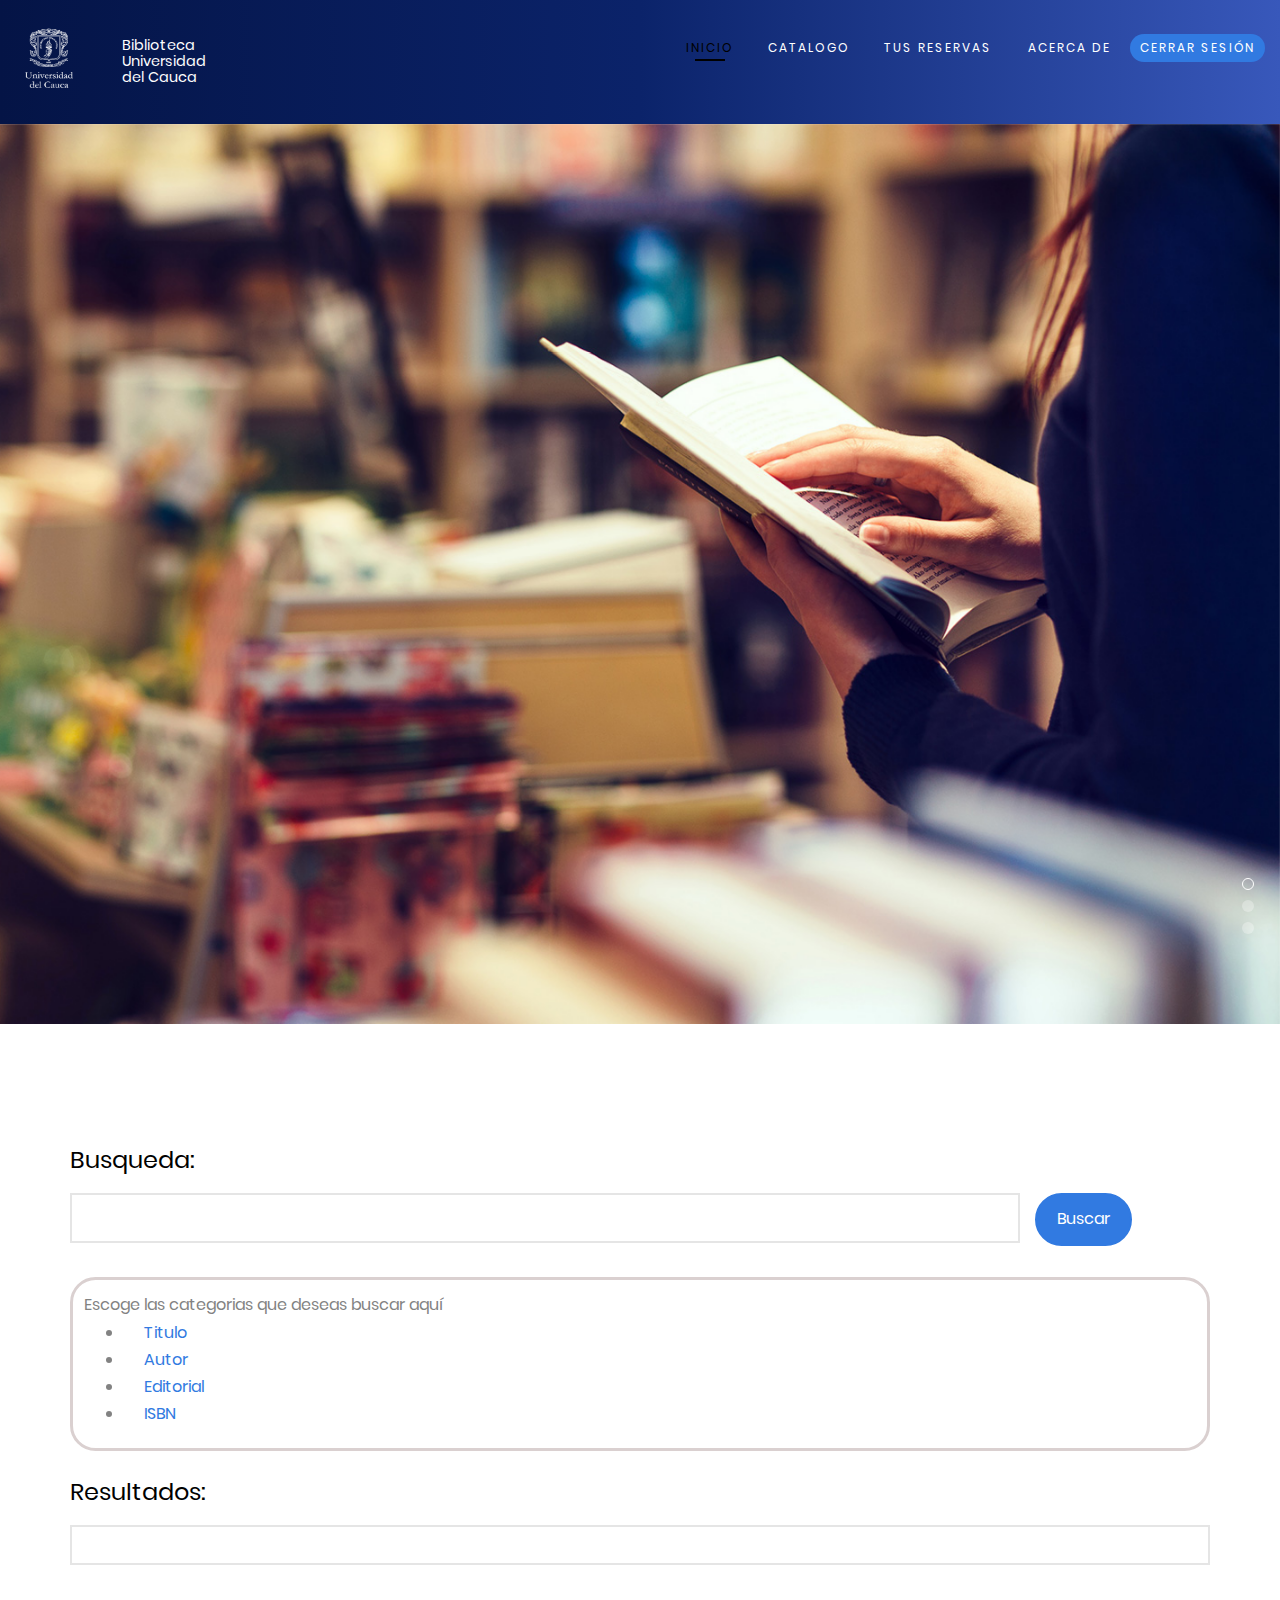
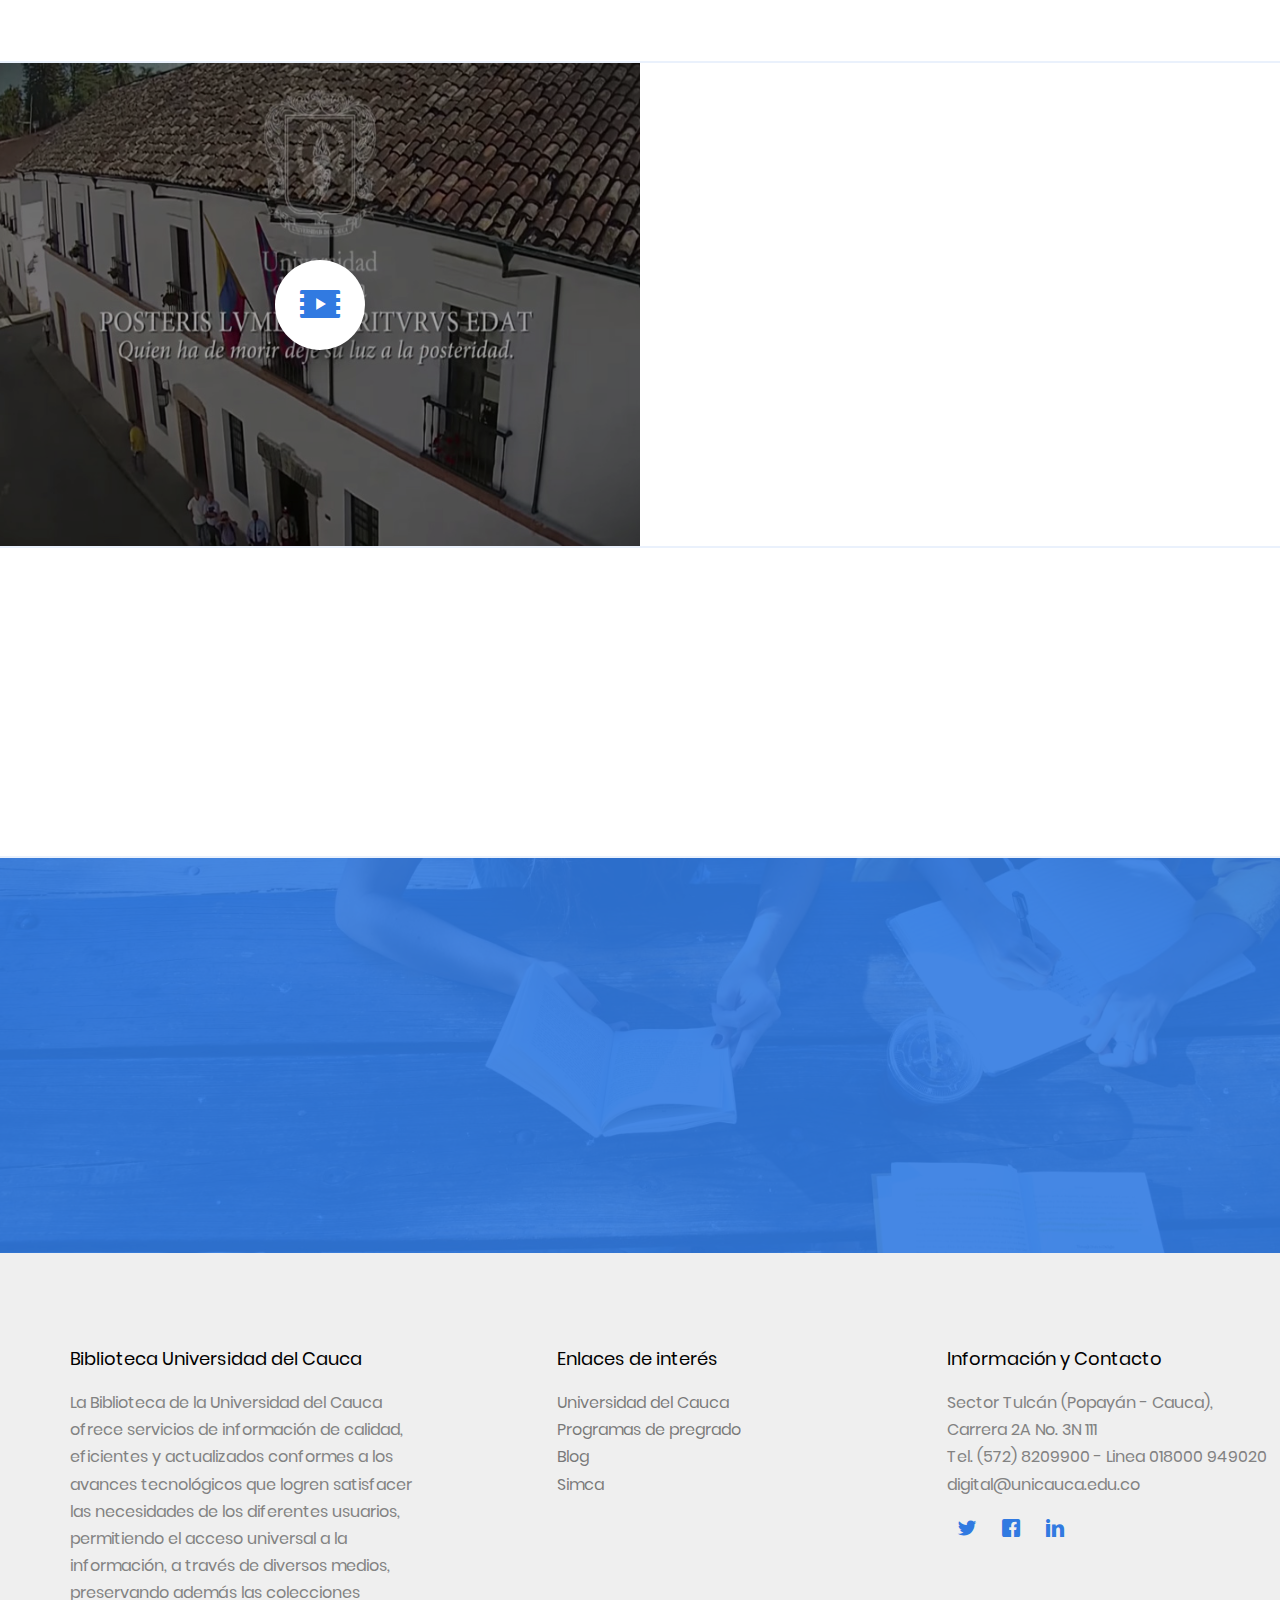
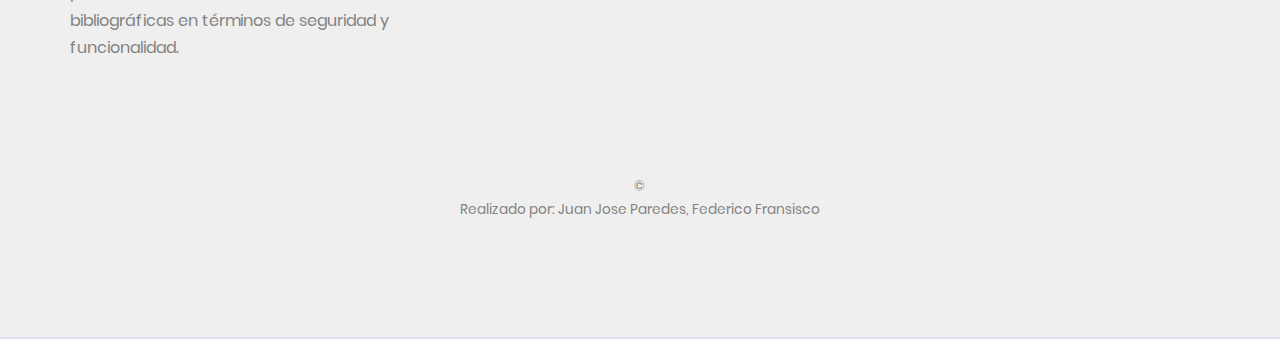
==== commit 5df0f430: "segundo" ====
--- a/home.html
+++ b/home.html
@@ -6,24 +6,24 @@
 	<meta http-equiv="X-UA-Compatible" content="IE=edge">
 	<title>Biblioteca Universidad</title>
 	<meta name="viewport" content="width=device-width, initial-scale=1">
-	<meta property="og:title" content=""/>
-	<meta property="og:image" content=""/>
-	<meta property="og:url" content=""/>
-	<meta property="og:site_name" content=""/>
-	<meta property="og:description" content=""/>
+	<meta property="og:title" content="" />
+	<meta property="og:image" content="" />
+	<meta property="og:url" content="" />
+	<meta property="og:site_name" content="" />
+	<meta property="og:description" content="" />
 
 	<!-- icon page-->
-	<link rel="icon" type="image/png" href="images/icons/Martz90-Circle-Books.ico"/>
+	<link rel="icon" type="image/png" href="images/icons/Martz90-Circle-Books.ico" />
 
 	<!-- Animate.css -->
 	<link rel="stylesheet" href="css/animate.css">
-	
+
 	<!-- Fonts.css-->
 	<link rel="stylesheet" type="text/css" href="fonts/font-awesome-4.7.0/css/font-awesome.min.css">
-	
+
 	<!-- Icomoon Icon Fonts-->
 	<link rel="stylesheet" href="css/icomoon.css">
-	
+
 	<!-- Bootstrap  -->
 	<link rel="stylesheet" href="css/bootstrap.css">
 
@@ -35,6 +35,8 @@
 
 	<!-- Theme style  -->
 	<link rel="stylesheet" href="css/style.css">
+
+	<link rel="stylesheet" href="css/buscadormejorado.css">
 
 	<!-- Modernizr JS -->
 	<script src="js/modernizr-2.6.2.min.js"></script>
@@ -46,191 +48,249 @@
 </head>
 
 <body>
-		
+
 	<div class="fh5co-loader"></div>
-	
+
 	<div id="page">
-	<nav class="fh5co-nav" role="navigation">
-		<div class="top-menu">
-			<div class="container-fluid">
+		<nav class="fh5co-nav" role="navigation">
+			<div class="top-menu">
+				<div class="container-fluid">
+					<div class="row">
+						<div class="col-xs-1">
+							<div id="fh5co-logo"><a href="http://www.unicauca.edu.co/versionP/"><img
+										src="images/logoUnicaucaWhite.png" alt="" height="60" width="48"></img></a>
+							</div>
+						</div>
+						<div class="col-xs-1 menu-1">
+							<h2>Biblioteca</br>Universidad del Cauca</h2>
+						</div>
+						<div class="col-xs-10 text-right menu-1">
+							<ul>
+								<li class="active"><a href="home.html">Inicio</a></li>
+								<li><a href="product.html">Catalogo</a></li>
+								<li class="has-dropdown">
+									<a href="blog.html">Tus Reservas</a>
+									<ul class="dropdown">
+										<li><a href="#">Opcion 1</a></li>
+										<li><a href="#">Opcion 2</a></li>
+										<li><a href="#">Opcion 3</a></li>
+										<li><a href="#">Opcion 4</a></li>
+									</ul>
+								</li>
+								<li><a href="about.html">Acerca de</a></li>
+								<li class="btn-cta"><a href="index.html"><span>Cerrar Sesión</span></a></li>
+							</ul>
+						</div>
+					</div>
+
+				</div>
+			</div>
+		</nav>
+
+		<aside id="fh5co-hero" class="js-fullheight">
+			<div class="flexslider js-fullheight">
+				<ul class="slides">
+					<li style="background-image: url(images/img_bg_1.jpg);">
+						<div class="overlay-gradient"></div>
+						<div class="container-fluid">
+							<div class="row">
+								<div
+									class="col-md-6 col-md-offset-3 col-md-pull-3 js-fullheight slider-text slider-text-bg">
+									<div class="slider-text-inner">
+										<h1>Encuentra tus libros favoritos, reserva, y disfruta de una busqueda fácil y
+											rápida.</h1>
+										<p class="ct gotobusqueda"><a href="#">comienza aquí<i
+													class="icon-arrow-down"></i></a></p>
+									</div>
+								</div>
+							</div>
+						</div>
+					</li>
+					<li style="background-image: url(images/img_bg_2.jpg);">
+						<div class="overlay-gradient"></div>
+						<div class="container-fluid">
+							<div class="row">
+								<div
+									class="col-md-6 col-md-offset-3 col-md-pull-3 js-fullheight slider-text slider-text-bg">
+									<div class="slider-text-inner">
+										<h1>Descubre nuestra gran cantidad de libros en cada una de nuestras
+											bibliotecas.</h1>
+										<h2>Ve mas acerca de nuestras bibliotecas aquí <a href="about.html"
+												target="_blank">Bibliotecas</a></h2>
+										<p class="ct"><a
+												href="https://www.unicauca.edu.co/versionP/servicios/bibliotecas">O en
+												la página oficial <i class="icon-arrow-right"></i></a></p>
+									</div>
+								</div>
+							</div>
+						</div>
+					</li>
+					<li style="background-image: url(images/img_bg_3.jpg);">
+						<div class="overlay-gradient"></div>
+						<div class="container-fluids">
+							<div class="row">
+								<div
+									class="col-md-6 col-md-offset-3 col-md-pull-3 js-fullheight slider-text slider-text-bg">
+									<div class="slider-text-inner">
+										<h1>También puedes disfrutar de nuestros servicios desde tu teléfono.</h1>
+										<p class="ct"><a href="product.html">Ver el catalogo<i
+													class="icon-arrow-right"></i></a></p>
+									</div>
+								</div>
+							</div>
+						</div>
+					</li>
+				</ul>
+			</div>
+		</aside>
+
+
+		<div id="fh5co-mission">
+			<div class="container">
+				<br />
+				<div class="row justify-content-center">
+					<div class="col-sm-12 col-md-12 col-lg-12">
+						<h3>Busqueda:</h3>
+						<div class="col-sm-10 col-lg-10 cajaParaBuscadores">
+							<ul id="lista-buscadores">
+							</ul>
+						</div>
+						<div class="col-sm-2 col-lg-2">
+							<button class="btn btn-md1 btn-primary" type="button" id="veABuscar">Buscar</button>
+						</div>
+					</div>
+					<div class="col-sm-12 col-md-12 col-lg-12">
+						<!-- Lista de las opciones para buscar-->
+						<br />
+						<li class="ParaBuscador has-dropdown" style="list-style:none;">Escoge las categorias que deseas
+							buscar aquí
+							<ul class="dropdown">
+								<li><a class="queBuscar" id="agregar-por-titulo" href="javascript:void(0);">Titulo</a>
+								</li>
+								<li><a class="queBuscar" id="agregar-por-autor" href="javascript:void(0);">Autor</a>
+								</li>
+								<li><a class="queBuscar" id="agregar-por-editorial"
+										href="javascript:void(0);">Editorial</a></li>
+								<li><a class="queBuscar" id="agregar-por-isbn" href="javascript:void(0);">ISBN</a>
+								</li>
+							</ul>
+						</li>
+					</div>
+					<div class="col-sm-12 col-md-12 col-lg-12">
+						<br />
+						<h3>Resultados:</h3>
+						<div id="informacionEncontrada"></div>
+					</div>
+				</div>
+			</div>
+			<!--esto no eh tocado-->
+			<!--<div id="informacionEncontrada"></div>-->
+		</div>
+
+		<div id="fh5co-content">
+			<div class="video fh5co-video" style="background-image: url(images/video.jpg);">
+				<a href="https://www.youtube.com/embed/l8za4jAoExE" class="popup-youtube"><i
+						class="icon-video2"></i></a>
+				<div class="overlay"></div>
+			</div>
+			<div class="choose animate-box">
+				<div class="fh5co-heading">
+					<h2>¿Que encontraras en esta pagina web?</h2>
+				</div>
+				<ul class="list-nav">
+					<li><i class="icon-check2"></i>Tenemos un buscador dinámico, con diferentes criterios de búsqueda.
+					</li>
+					<li><i class="icon-check2"></i>Encuentra tus libros por categorías en nuestro catalogo.</li>
+					<li><i class="icon-check2"></i>Gran variedad de libros.</li>
+					<li><i class="icon-check2"></i>Reserva tus libros, y consulta las reservas que has realizado.</li>
+					<li><i class="icon-check2"></i>Un diseño responsivo para todo tipo de dispositivos.</li>
+				</ul>
+			</div>
+		</div>
+
+		<div id="fh5co-mission">
+			<div class="container">
 				<div class="row">
-					<div class="col-xs-1">
-						<div id="fh5co-logo"><a href="http://www.unicauca.edu.co/versionP/"><img src="images/logoUnicaucaWhite.png" alt="" height="60" width="48"></img></a></div>
-					</div>
-					<div class="col-xs-1 menu-1">
-						<h2>Biblioteca</br>Universidad del Cauca</h2>
-					</div>
-					<div class="col-xs-10 text-right menu-1">
-						<ul>
-							<li class="active"><a href="home.html">Inicio</a></li>
-							<li><a href="product.html">Catalogo</a></li>
-							<li class="has-dropdown">
-								<a href="blog.html">Tus Reservas</a>
-								<ul class="dropdown">
-									<li><a href="#">Opcion 1</a></li>
-									<li><a href="#">Opcion 2</a></li>
-									<li><a href="#">Opcion 3</a></li>
-									<li><a href="#">Opcion 4</a></li>
-								</ul>
-							</li>
-							<li><a href="about.html">Acerca de</a></li>
-							<li class="btn-cta"><a href="index.html"><span>Cerrar Sesión</span></a></li>
+					<div class="col-md-6 col-md-offset-3 text-center animate-box">
+						<h3>Lema</h3>
+						<blockquote>
+							<p>"Posteris Lvmen Moritvrvs Edat"</p>
+						</blockquote>
+					</div>
+				</div>
+			</div>
+		</div>
+
+		<div id="fh5co-started" style="background-image:url(images/img_bg_2.jpg);">
+			<div class="overlay"></div>
+			<div class="container">
+				<div class="row animate-box">
+					<div class="col-md-8 col-md-offset-2 text-center fh5co-heading">
+						<h2>¿Quieres saber más sobre nosotros?</h2>
+						<p>Búscanos en nuestras dependencias o envíanos un correo dando clic abajo.</p>
+						<p><a href="#" class="btn btn-default btn-lg">Contactanos</a></p>
+					</div>
+				</div>
+			</div>
+		</div>
+
+		<footer id="fh5co-footer" role="contentinfo">
+			<div class="container">
+				<div class="row row-pb-md">
+					<div class="col-md-4 fh5co-widget">
+						<h4>Biblioteca Universidad del Cauca</h4>
+						<p>La Biblioteca de la Universidad del Cauca ofrece servicios de información de calidad,
+							eficientes y actualizados conformes a los avances tecnológicos que logren satisfacer las
+							necesidades de los diferentes usuarios, permitiendo el acceso universal a la información, a
+							través de diversos medios, preservando además las colecciones bibliográficas en términos de
+							seguridad y funcionalidad.</p>
+					</div>
+					<div class="col-md-4 col-md-push-1">
+						<h4>Enlaces de interés</h4>
+						<ul class="fh5co-footer-links">
+							<li><a href="http://www.unicauca.edu.co/versionP/">Universidad del Cauca</a></li>
+							<li><a href="http://www.unicauca.edu.co/versionP/pregrado">Programas de pregrado</a></li>
+							<li><a href="http://ublogs.unicauca.edu.co/ssi/page/8/">Blog</a></li>
+							<li><a href="https://simca.unicauca.edu.co/simca/">Simca</a></li>
 						</ul>
 					</div>
-				</div>
-				
-			</div>
-		</div>
-	</nav>
-
-	<aside id="fh5co-hero" class="js-fullheight">
-		<div class="flexslider js-fullheight">
-			<ul class="slides">
-		   	<li style="background-image: url(images/img_bg_1.jpg);">
-		   		<div class="overlay-gradient"></div>
-		   		<div class="container-fluid">
-		   			<div class="row">
-			   			<div class="col-md-6 col-md-offset-3 col-md-pull-3 js-fullheight slider-text slider-text-bg">
-							<div class="slider-text-inner">
-									<h1>Encuentra tus libros favoritos, reserva, y disfruta de una busqueda fácil y rápida.</h1>
-										<p class="ct gotobusqueda"><a href="#">comienza aquí<i class="icon-arrow-down"></i></a></p>
-							</div>
-			   			</div>
-			   		</div>
-		   		</div>
-		   	</li>
-		   	<li style="background-image: url(images/img_bg_2.jpg);">
-		   		<div class="overlay-gradient"></div>
-		   		<div class="container-fluid">
-		   			<div class="row">
-			   			<div class="col-md-6 col-md-offset-3 col-md-pull-3 js-fullheight slider-text slider-text-bg">
-							<div class="slider-text-inner">
-									<h1>Descubre nuestra gran cantidad de libros en cada una de nuestras bibliotecas.</h1>
-										<h2>Ve mas acerca de nuestras bibliotecas aquí <a href="about.html" target="_blank">Bibliotecas</a></h2>
-										<p class="ct"><a href="https://www.unicauca.edu.co/versionP/servicios/bibliotecas">O en la página oficial <i class="icon-arrow-right"></i></a></p>
-							</div>
-			   			</div>
-			   		</div>
-		   		</div>
-		   	</li>
-		   	<li style="background-image: url(images/img_bg_3.jpg);">
-		   		<div class="overlay-gradient"></div>
-		   		<div class="container-fluids">
-		   			<div class="row">
-			   			<div class="col-md-6 col-md-offset-3 col-md-pull-3 js-fullheight slider-text slider-text-bg">
-			   				<div class="slider-text-inner">
-								   <h1>También puedes disfrutar de nuestros servicios desde tu teléfono.</h1>
-								   <p class="ct"><a href="product.html">Ver el catalogo<i class="icon-arrow-right"></i></a></p>
-			   				</div>
-			   			</div>
-			   		</div>
-		   		</div>
-		   	</li>		   	
-		  	</ul>
-	  	</div>
-	</aside>
-
-
-	<div id="fh5co-content">
-<!-------    CONTENIDO PARA EL BUSCADOR ----->
-	</div>
-
-	<div id="fh5co-content">
-		<div class="video fh5co-video" style="background-image: url(images/video.jpg);">
-			<a href="https://www.youtube.com/embed/l8za4jAoExE" class="popup-youtube"><i class="icon-video2"></i></a>
-			<div class="overlay"></div>
-		</div>		
-		<div class="choose animate-box">
-			<div class="fh5co-heading">
-				<h2>¿Que encontraras en esta pagina web?</h2>
-			</div>
-			<ul class="list-nav">
-				<li><i class="icon-check2"></i>Tenemos un buscador dinámico, con diferentes criterios de búsqueda.</li>
-				<li><i class="icon-check2"></i>Encuentra tus libros por categorías en nuestro catalogo.</li>
-				<li><i class="icon-check2"></i>Gran variedad de libros.</li>
-				<li><i class="icon-check2"></i>Reserva tus libros, y consulta las reservas que has realizado.</li>
-				<li><i class="icon-check2"></i>Un diseño responsivo para todo tipo de dispositivos.</li>
-			</ul>
-		</div>
-	</div>
-
-	<div id="fh5co-mission">
-		<div class="container">
-			<div class="row">
-				<div class="col-md-6 col-md-offset-3 text-center animate-box">
-					<h3>Lema</h3>
-					<blockquote>
-						<p>"Posteris Lvmen Moritvrvs Edat"</p>
-					</blockquote>
-				</div>
-			</div>
-		</div>
-	</div>
-
-	<div id="fh5co-started" style="background-image:url(images/img_bg_2.jpg);">
-		<div class="overlay"></div>
-		<div class="container">
-			<div class="row animate-box">
-				<div class="col-md-8 col-md-offset-2 text-center fh5co-heading">
-					<h2>¿Quieres saber más sobre nosotros?</h2>
-					<p>Búscanos en nuestras dependencias o envíanos un correo dando clic abajo.</p>
-					<p><a href="#" class="btn btn-default btn-lg">Contactanos</a></p>
-				</div>
-			</div>
-		</div>
-	</div>
-
-	<footer id="fh5co-footer" role="contentinfo">
-		<div class="container">
-			<div class="row row-pb-md">
-				<div class="col-md-4 fh5co-widget">
-					<h4>Biblioteca Universidad del Cauca</h4>
-					<p>La Biblioteca de la Universidad del Cauca ofrece servicios de información de calidad, eficientes y actualizados conformes a los avances tecnológicos que logren satisfacer las necesidades de los diferentes usuarios, permitiendo el acceso universal a la información, a través de diversos medios, preservando además las colecciones bibliográficas en términos de seguridad y funcionalidad.</p>
-				</div>
-				<div class="col-md-4 col-md-push-1">
-					<h4>Enlaces de interés</h4>
-					<ul class="fh5co-footer-links">
-						<li><a href="http://www.unicauca.edu.co/versionP/">Universidad del Cauca</a></li>
-						<li><a href="http://www.unicauca.edu.co/versionP/pregrado">Programas de pregrado</a></li>
-						<li><a href="http://ublogs.unicauca.edu.co/ssi/page/8/">Blog</a></li>
-						<li><a href="https://simca.unicauca.edu.co/simca/">Simca</a></li>
-					</ul>
-				</div>
-
-				<div class="col-md-4 col-md-push-1">
-					<h4>Información y Contacto</h4>
-					<ul class="fh5co-footer-links">
-						<li>Sector Tulcán (Popayán - Cauca), <br> Carrera 2A No. 3N 111</li>
-						<li>Tel. (572) 8209900 - Linea 018000 949020</li>
-						<li>digital@unicauca.edu.co</li>
-					</ul>
-					<p>
-						<ul class="fh5co-social-icons">
-							<li><a href="https://twitter.com/unicauca"><i class="icon-twitter"></i></a></li>
-							<li><a href="https://www.facebook.com/universidadelcauca/"><i class="icon-facebook"></i></a></li>
-							<li><a href="https://www.linkedin.com/school/universidad-del-cauca"><i class="icon-linkedin"></i></a></li>
+
+					<div class="col-md-4 col-md-push-1">
+						<h4>Información y Contacto</h4>
+						<ul class="fh5co-footer-links">
+							<li>Sector Tulcán (Popayán - Cauca), <br> Carrera 2A No. 3N 111</li>
+							<li>Tel. (572) 8209900 - Linea 018000 949020</li>
+							<li>digital@unicauca.edu.co</li>
 						</ul>
-					</p>
-				</div>
-
-			</div>
-			<div class="row copyright">
-				<div class="col-md-12 text-center">
-					<p>
-						<small class="block">&copy; </small> 
-						<small class="block">Realizado por: Juan Jose Paredes, Federico Fransisco</small>
-					</p>
-				</div>
-			</div>
-
-		</div>
-	</footer>
+						<p>
+							<ul class="fh5co-social-icons">
+								<li><a href="https://twitter.com/unicauca"><i class="icon-twitter"></i></a></li>
+								<li><a href="https://www.facebook.com/universidadelcauca/"><i
+											class="icon-facebook"></i></a></li>
+								<li><a href="https://www.linkedin.com/school/universidad-del-cauca"><i
+											class="icon-linkedin"></i></a></li>
+							</ul>
+						</p>
+					</div>
+
+				</div>
+				<div class="row copyright">
+					<div class="col-md-12 text-center">
+						<p>
+							<small class="block">&copy; </small>
+							<small class="block">Realizado por: Juan Jose Paredes, Federico Fransisco</small>
+						</p>
+					</div>
+				</div>
+
+			</div>
+		</footer>
 	</div>
 
 	<div class="gototop js-top">
 		<a href="#" class="js-gotop"><i class="icon-arrow-up"></i></a>
 	</div>
-	
+
 	<!-- jQuery -->
 	<script src="js/jquery.min.js"></script>
 	<!-- jQuery Easing -->
@@ -249,5 +309,9 @@
 	<!-- Nuestro implementacion de js -->
 	<script src="js/myJava.js"></script>
 
-	</body>
+	<script src="js/buscadormejorado.js"></script>
+	<script src="js/crcBook.js"></script>
+
+</body>
+
 </html>--- a/css/style.css
+++ b/css/style.css
@@ -1163,6 +1163,9 @@
 .btn.btn-md {
   padding: 8px 20px !important;
 }
+.btn.btn-md1 {
+  padding: 13px 20px !important;
+}
 .btn.btn-lg {
   padding: 18px 36px !important;
 }
--- a/css/buscadormejorado.css
+++ b/css/buscadormejorado.css
@@ -0,0 +1,123 @@
+.posOPbusqueda li ul{
+    display: none;
+}
+
+.posOPbusqueda li:hover> ul{
+    display: block;
+}
+
+.ParaBuscador{
+    position: relative;
+    background-size: cover;
+    background-position: center center;
+    -ms-flex-pack: center;
+    justify-content: center;
+    -ms-flex-align: center;
+    align-items: center;
+    border: 1;
+    border: rgb(218, 208, 208) solid;
+    padding: 0.7em;
+    margin-bottom: 0em;
+    border-radius: 1.6em; 
+    height: 1%; 
+
+    
+}
+
+.btnBuscar{
+    position: absolute;
+    padding: 1em;
+    display: inline;
+    top: 18em;
+    left: 20%;
+    padding: 0.5em;
+    border: 0;
+    border-radius: 1.6em;
+    }
+
+    .btnBuscar:hover{
+      background: rgb(163, 163, 163);
+    }
+
+#informacionEncontrada{
+    position: relative;
+    box-shadow: none;
+    background: transparent;
+    border: 2px solid rgba(0, 0, 0, 0.1);
+    font-size: 18px;
+    font-weight: 300;
+    padding: 1em 0;
+    padding-left: 1em;
+}
+
+.ParaBuscador li{
+    background:white;
+
+}
+.ParaBuscador li:hover{
+background: rgb(126, 118, 118);
+color: aliceblue;
+border-radius: 1.6em;
+}
+
+.ParaBuscador a{
+    position: relative;
+    left: 20px;
+}
+.X{
+    width: 2em;
+    border-radius: 5em;
+    border: 2px solid #317AE1;
+    background: #317AE1;
+    color: #fff;
+}
+
+.posOPbusqueda{
+    display: inline-block;
+    width: 29em;
+    padding: 5em;
+}
+
+#BuscadorSecundario{
+    /*position: absolute;*/
+    top: 13em;
+    left: 48%;
+}
+
+.cajasBuscadoras{
+    width: 43em;
+}
+
+.cajaB2{
+    top: 1em;
+    position: relative;
+    display: inline-block;
+    left: 24em;
+}
+
+.cajaB2 li{
+ 
+    border: rgb(218, 208, 208) solid;
+    padding: 0.7em;
+    margin-bottom: 0em;
+    border-radius: 1.6em; 
+}
+.parametrosBuscadores{
+
+    height: 20em;
+}
+
+.cajaParaBuscadores{
+  position: relative;
+  box-shadow: none;
+  background: transparent;
+  border: 2px solid rgba(0, 0, 0, 0.1);
+  font-size: 18px;
+  font-weight: 300;
+  padding: 1em 0;
+}
+.cajaParaBuscadores:active, .cajaParaBuscadores:focus {
+    outline: none;
+    box-shadow: none;
+    border-color: #317AE1;
+  }